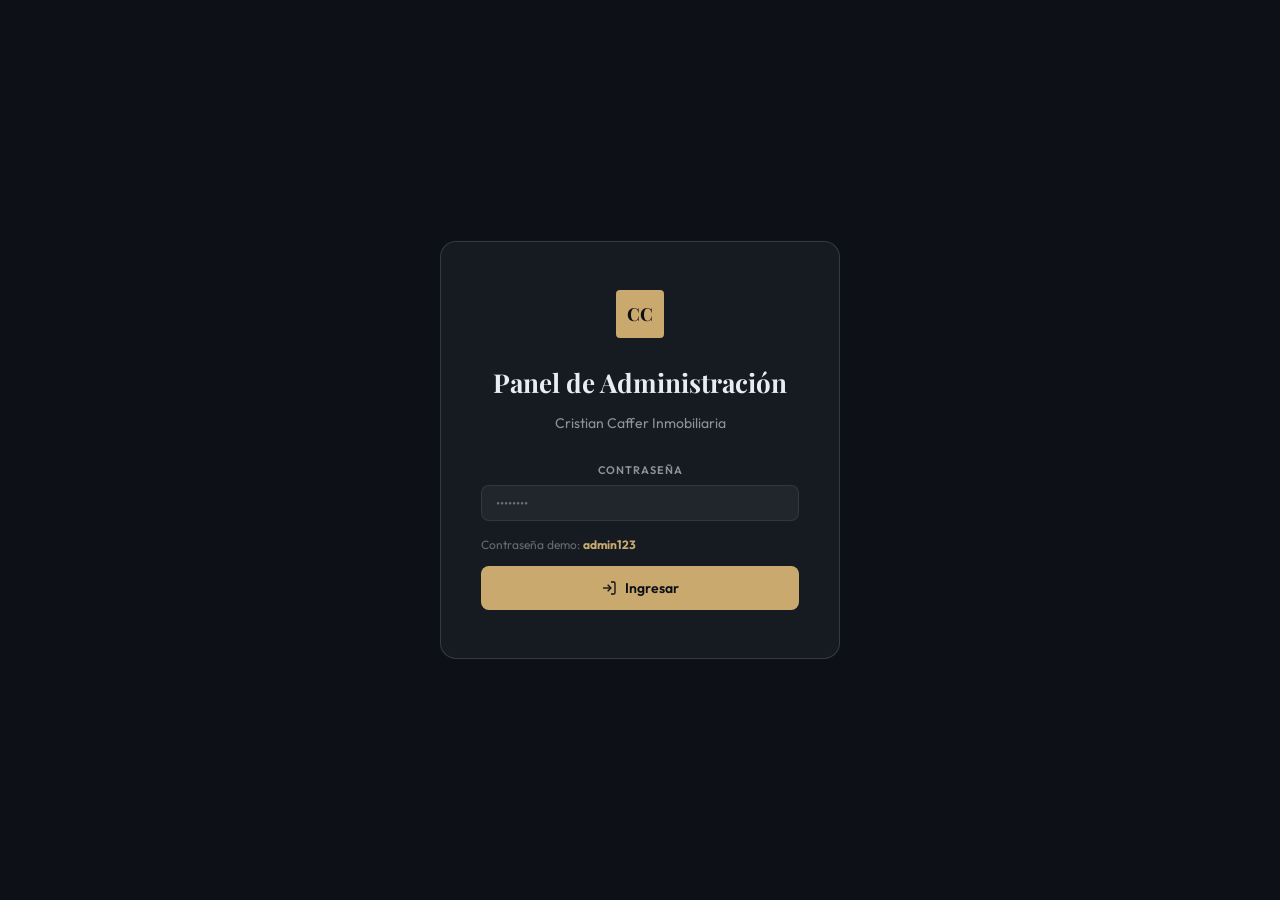
==== admin.html @ 27cd217b "commit" ====
<!DOCTYPE html>
<html lang="es">
<head>
  <meta charset="UTF-8" />
  <meta name="viewport" content="width=device-width, initial-scale=1.0" />
  <title>Admin — Cristian Caffer Inmobiliaria</title>
  <link rel="preconnect" href="https://fonts.googleapis.com" />
  <link href="https://fonts.googleapis.com/css2?family=Playfair+Display:ital,wght@0,400;0,700;1,400&family=Outfit:wght@300;400;500;600&display=swap" rel="stylesheet" />
  <link rel="stylesheet" href="styles.css" />
  <style>
    /* ── Admin page overrides ── */
    body { cursor: default; overflow: hidden; }
    #cursor-dot, #cursor-ring { display: none; }

    /* LOGIN SCREEN */
    #login-screen {
      position: fixed; inset: 0; z-index: 100;
      background: var(--bg);
      display: flex; align-items: center; justify-content: center;
      padding: 20px;
    }
    #login-screen.hidden { display: none; }
    .login-card {
      background: var(--bg2); border: 1px solid var(--border2);
      border-radius: var(--r16); padding: 48px 40px;
      width: 100%; max-width: 400px;
      text-align: center;
    }
    .login-card .lm-logo { margin-bottom: 24px; }
    .login-card h1 {
      font-family: var(--play); font-size: 26px; color: var(--text);
      margin-bottom: 8px;
    }
    .login-card p { font-size: 14px; color: var(--text2); margin-bottom: 28px; }
    .login-card .cf-field { text-align: left; }
    .login-card .lm-hint { font-size: 12px; color: var(--text3); text-align: left; margin-bottom: 12px; }
    .login-card .lm-hint strong { color: var(--gold); }
    #lm-error {
      font-size: 13px; color: var(--danger); margin-bottom: 12px;
      background: rgba(248,81,73,.1); border: 1px solid rgba(248,81,73,.25);
      padding: 8px 12px; border-radius: var(--r8);
    }
    .btn-login-full {
      width: 100%; display: flex; align-items: center; justify-content: center; gap: 8px;
      background: var(--gold); color: var(--bg);
      font-size: 14px; font-weight: 600;
      padding: 13px; border-radius: var(--r8); border: none; cursor: pointer;
      transition: background .2s;
    }
    .btn-login-full:hover { background: var(--gold2); }

    /* ADMIN LAYOUT */
    #admin-app {
      display: flex; height: 100vh;
    }
    #admin-app.hidden { display: none; }

    /* Sidebar */
    .ap-sidebar {
      width: 240px; flex-shrink: 0;
      background: var(--bg2); border-right: 1px solid var(--border);
      display: flex; flex-direction: column;
      padding: 0;
    }
    .ap-sidebar-header {
      padding: 24px 20px 20px;
      border-bottom: 1px solid var(--border);
      display: flex; align-items: center; gap: 10px;
    }
    .ap-sidebar-header .ap-site-link {
      margin-left: auto;
      font-size: 11px; color: var(--text3);
      border: 1px solid var(--border); border-radius: var(--r4);
      padding: 4px 8px; transition: all .2s;
    }
    .ap-sidebar-header .ap-site-link:hover { color: var(--gold); border-color: var(--gold); }
    .ap-nav { flex: 1; display: flex; flex-direction: column; gap: 2px; padding: 16px 12px; }
    .ap-nav-btn {
      display: flex; align-items: center; gap: 10px;
      padding: 11px 12px; border-radius: var(--r8);
      background: none; border: none; color: var(--text2);
      font-size: 14px; font-weight: 400; text-align: left; cursor: pointer;
      transition: all .2s; position: relative;
    }
    .ap-nav-btn:hover { background: var(--bg3); color: var(--text); }
    .ap-nav-btn.active { background: var(--gold-muted); color: var(--gold); }
    .ap-badge {
      margin-left: auto;
      background: var(--gold); color: var(--bg);
      font-size: 10px; font-weight: 700; min-width: 18px; height: 18px;
      border-radius: 9px; padding: 0 5px;
      display: flex; align-items: center; justify-content: center;
    }
    .ap-sidebar-footer {
      padding: 16px 20px;
      border-top: 1px solid var(--border);
    }
    .ap-logout {
      display: flex; align-items: center; gap: 8px;
      color: var(--text3); background: none; border: none;
      font-size: 13px; cursor: pointer; transition: color .2s;
      padding: 8px 0;
    }
    .ap-logout:hover { color: var(--danger); }

    /* Main area */
    .ap-main {
      flex: 1; display: flex; flex-direction: column; overflow: hidden;
      background: var(--bg);
    }
    .ap-topbar {
      display: flex; align-items: center; justify-content: space-between;
      padding: 18px 32px;
      border-bottom: 1px solid var(--border);
      flex-shrink: 0;
      background: var(--bg);
    }
    .ap-topbar-left { display: flex; align-items: center; gap: 16px; }
    .ap-topbar-title {
      font-family: var(--play); font-size: 22px; font-weight: 600; color: var(--text);
    }
    .ap-topbar-right { display: flex; align-items: center; gap: 12px; }
    .ap-tab { display: none; flex: 1; overflow-y: auto; padding: 32px; }
    .ap-tab.active { display: block; }

    /* Stats grid */
    .ap-stats-grid {
      display: grid; grid-template-columns: repeat(4,1fr); gap: 16px; margin-bottom: 32px;
    }
    .ap-stat-card {
      background: var(--bg2); border: 1px solid var(--border);
      border-radius: var(--r12); padding: 22px 20px;
    }
    .ap-stat-card .asc-top {
      display: flex; justify-content: space-between; align-items: flex-start;
      margin-bottom: 12px;
    }
    .ap-stat-card .asc-icon { color: var(--gold); opacity: .7; }
    .ap-stat-card .asc-n {
      font-family: var(--play); font-size: 34px; font-weight: 700;
      color: var(--text); line-height: 1;
    }
    .ap-stat-card .asc-l {
      font-size: 12px; color: var(--text2); text-transform: uppercase; letter-spacing: .06em;
      margin-top: 4px;
    }
    .ap-stat-card .asc-delta {
      font-size: 11px; color: var(--success); margin-top: 8px;
    }

    .ap-section { margin-bottom: 40px; }
    .ap-section-title {
      font-family: var(--play); font-size: 18px; font-weight: 600; color: var(--text);
      margin-bottom: 20px; padding-bottom: 12px;
      border-bottom: 1px solid var(--border);
    }
    .apt-header {
      display: flex; align-items: center; justify-content: space-between; margin-bottom: 20px;
    }
    .apt-header .ap-section-title { margin-bottom: 0; border: none; padding: 0; }

    /* Prop form */
    .prop-form-card {
      background: var(--bg2); border: 1px solid var(--border2);
      border-radius: var(--r12); padding: 24px; margin-bottom: 24px;
    }
    .pfc-header {
      display: flex; justify-content: space-between; align-items: center; margin-bottom: 20px;
    }
    .pfc-header h4 { font-size: 15px; font-weight: 600; color: var(--text); }
    .pf-row { display: grid; grid-template-columns: 1fr 1fr; gap: 14px; margin-bottom: 14px; }
    .pf-row.three { grid-template-columns: 1fr 1fr 1fr; }
    .pf-field { display: flex; flex-direction: column; gap: 5px; margin-bottom: 14px; }
    .pf-field label { font-size: 11px; font-weight: 600; letter-spacing: .08em; text-transform: uppercase; color: var(--text2); }
    .pf-field input, .pf-field select, .pf-field textarea {
      background: var(--bg3); border: 1px solid var(--border);
      border-radius: var(--r8); padding: 9px 14px;
      font-size: 13px; color: var(--text);
      transition: border-color .2s; outline: none; resize: vertical;
    }
    .pf-field input:focus, .pf-field select:focus, .pf-field textarea:focus { border-color: var(--gold); }
    .pf-field input::placeholder, .pf-field textarea::placeholder { color: var(--text3); }
    .pf-field textarea { min-height: 80px; }
    .pf-actions { display: flex; gap: 10px; margin-top: 4px; }
    select option { background: var(--bg3); }

    /* Table */
    .prop-table-header, .prop-table-row {
      display: grid;
      grid-template-columns: 64px 1fr 130px 90px 110px 90px;
      gap: 12px; align-items: center;
      padding: 12px 16px;
    }
    .prop-table-header {
      font-size: 11px; font-weight: 600; text-transform: uppercase; letter-spacing: .08em;
      color: var(--text2); border-bottom: 1px solid var(--border);
    }
    .prop-table-row { border-bottom: 1px solid var(--border); transition: background .15s; }
    .prop-table-row:hover { background: var(--bg2); }
    .ptr-img { width: 56px; height: 42px; border-radius: var(--r4); object-fit: cover; }
    .ptr-title { font-size: 13px; color: var(--text); font-weight: 500; }
    .ptr-sub { font-size: 11px; color: var(--text2); margin-top: 2px; }
    .ptr-price { font-size: 13px; color: var(--gold); font-weight: 600; }
    .ptr-badge { display: inline-block; font-size: 10px; padding: 3px 8px; border-radius: 20px; }
    .ptr-status-active   { color: var(--success); background: rgba(63,185,80,.1); }
    .ptr-status-reserved { color: #F0883E; background: rgba(240,136,62,.1); }
    .ptr-status-sold     { color: var(--text2); background: var(--bg3); }
    .ptr-btns { display: flex; gap: 6px; }
    .ptr-btn {
      width: 28px; height: 28px; border-radius: var(--r4);
      border: 1px solid var(--border); background: none; color: var(--text2);
      cursor: pointer; display: flex; align-items: center; justify-content: center;
      transition: all .2s;
    }
    .ptr-btn:hover { border-color: var(--border2); color: var(--text); }
    .ptr-btn.del:hover { border-color: var(--danger); color: var(--danger); background: rgba(248,81,73,.08); }

    /* Messages */
    .msg-item {
      background: var(--bg2); border: 1px solid var(--border);
      border-radius: var(--r12); padding: 18px 20px; margin-bottom: 12px;
      transition: border-color .2s; cursor: pointer;
    }
    .msg-item:hover { border-color: var(--border2); }
    .msg-header { display: flex; justify-content: space-between; align-items: flex-start; margin-bottom: 8px; }
    .msg-name { font-size: 14px; font-weight: 600; color: var(--text); }
    .msg-date { font-size: 11px; color: var(--text3); }
    .msg-contact { font-size: 12px; color: var(--gold); margin-bottom: 8px; }
    .msg-text { font-size: 13px; color: var(--text2); line-height: 1.5; }
    .msg-empty { padding: 48px; text-align: center; font-size: 16px; font-style: italic; color: var(--text3); font-family: var(--play); }
    .msg-unread-dot { display: inline-block; width: 7px; height: 7px; border-radius: 50%; background: var(--gold); margin-left: 8px; vertical-align: middle; }

    /* Settings */
    .settings-grid { display: grid; grid-template-columns: 1fr 1fr; gap: 20px; }
    .setting-card { background: var(--bg2); border: 1px solid var(--border); border-radius: var(--r12); padding: 24px; }
    .setting-card h4 { font-size: 15px; font-weight: 600; color: var(--text); margin-bottom: 20px; }
    .setting-card.danger-zone { border-color: rgba(248,81,73,.2); }
    .setting-card.danger-zone h4 { color: var(--danger); }
    .setting-card.danger-zone p { font-size: 13px; color: var(--text2); margin-bottom: 16px; }
    .btn-danger {
      background: rgba(248,81,73,.1); color: var(--danger);
      border: 1px solid rgba(248,81,73,.3);
      padding: 9px 18px; border-radius: var(--r8);
      font-size: 13px; font-weight: 600; cursor: pointer; transition: all .2s;
    }
    .btn-danger:hover { background: var(--danger); color: white; }

    /* Recent props */
    .rp-item { display: flex; gap: 12px; align-items: center; padding: 12px 0; border-bottom: 1px solid var(--border); }
    .rp-item:last-child { border: none; }
    .rp-img { width: 52px; height: 40px; border-radius: var(--r4); object-fit: cover; background: var(--bg3); flex-shrink: 0; }
    .rp-title { font-size: 13px; color: var(--text); font-weight: 500; }
    .rp-price { font-size: 12px; color: var(--gold); }
    .rp-op { font-size: 11px; color: var(--text2); text-transform: uppercase; letter-spacing: .06em; }

    /* Responsive */
    @media (max-width: 900px) {
      .ap-sidebar { width: 64px; }
      .ap-sidebar-header .logo-text,
      .ap-sidebar-header .ap-site-link,
      .ap-nav-btn span:not(.ap-badge),
      .ap-logout span { display: none; }
      .ap-nav-btn { justify-content: center; }
      .ap-stats-grid { grid-template-columns: 1fr 1fr; }
      .settings-grid { grid-template-columns: 1fr; }
    }
    @media (max-width: 600px) {
      .ap-tab { padding: 16px; }
      .ap-stats-grid { grid-template-columns: 1fr 1fr; }
      .prop-table-header { display: none; }
      .prop-table-row { grid-template-columns: 48px 1fr auto; }
    }
  </style>
</head>
<body>

  <!-- ═══ LOGIN SCREEN ═══ -->
  <div id="login-screen">
    <div class="login-card">
      <div class="lm-logo">
        <span class="logo-mark" style="margin:0 auto;display:flex;align-items:center;justify-content:center;width:48px;height:48px;font-size:18px">CC</span>
      </div>
      <h1>Panel de Administración</h1>
      <p>Cristian Caffer Inmobiliaria</p>

      <div class="pf-field">
        <label>Contraseña</label>
        <input type="password" id="admin-pw" placeholder="••••••••" onkeydown="if(event.key==='Enter')doLogin()" />
      </div>
      <p class="lm-hint">Contraseña demo: <strong>admin123</strong></p>
      <div id="lm-error" class="hidden">Contraseña incorrecta. Intentá de nuevo.</div>
      <button class="btn-login-full" onclick="doLogin()">
        <svg width="16" height="16" fill="none" stroke="currentColor" stroke-width="2" viewBox="0 0 24 24"><path d="M15 3h4a2 2 0 012 2v14a2 2 0 01-2 2h-4"/><polyline points="10 17 15 12 10 7"/><line x1="15" y1="12" x2="3" y2="12"/></svg>
        Ingresar
      </button>
    </div>
  </div>

  <!-- ═══ ADMIN APP ═══ -->
  <div id="admin-app" class="hidden">

    <!-- Sidebar -->
    <aside class="ap-sidebar">
      <div class="ap-sidebar-header">
        <span class="logo-mark small">CC</span>
        <span class="logo-text" style="font-family:var(--play);font-size:15px;font-weight:600;color:var(--text)">Admin</span>
        <a href="index.html" class="ap-site-link">← Sitio</a>
      </div>
      <nav class="ap-nav">
        <button class="ap-nav-btn active" data-tab="dashboard">
          <svg width="18" height="18" fill="none" stroke="currentColor" stroke-width="2" viewBox="0 0 24 24"><rect x="3" y="3" width="7" height="7"/><rect x="14" y="3" width="7" height="7"/><rect x="14" y="14" width="7" height="7"/><rect x="3" y="14" width="7" height="7"/></svg>
          <span>Dashboard</span>
        </button>
        <button class="ap-nav-btn" data-tab="properties">
          <svg width="18" height="18" fill="none" stroke="currentColor" stroke-width="2" viewBox="0 0 24 24"><path d="M3 9l9-7 9 7v11a2 2 0 01-2 2H5a2 2 0 01-2-2z"/><polyline points="9 22 9 12 15 12 15 22"/></svg>
          <span>Propiedades</span>
        </button>
        <button class="ap-nav-btn" data-tab="messages">
          <svg width="18" height="18" fill="none" stroke="currentColor" stroke-width="2" viewBox="0 0 24 24"><path d="M21 15a2 2 0 01-2 2H7l-4 4V5a2 2 0 012-2h14a2 2 0 012 2z"/></svg>
          <span>Consultas</span>
          <span class="ap-badge" id="ap-badge" style="display:none">0</span>
        </button>
        <button class="ap-nav-btn" data-tab="settings">
          <svg width="18" height="18" fill="none" stroke="currentColor" stroke-width="2" viewBox="0 0 24 24"><circle cx="12" cy="12" r="3"/><path d="M19.4 15a1.65 1.65 0 00.33 1.82l.06.06a2 2 0 010 2.83 2 2 0 01-2.83 0l-.06-.06a1.65 1.65 0 00-1.82-.33 1.65 1.65 0 00-1 1.51V21a2 2 0 01-4 0v-.09A1.65 1.65 0 009 19.4a1.65 1.65 0 00-1.82.33l-.06.06a2 2 0 01-2.83-2.83l.06-.06A1.65 1.65 0 004.68 15a1.65 1.65 0 00-1.51-1H3a2 2 0 010-4h.09A1.65 1.65 0 004.6 9a1.65 1.65 0 00-.33-1.82l-.06-.06a2 2 0 012.83-2.83l.06.06A1.65 1.65 0 009 4.68a1.65 1.65 0 001-1.51V3a2 2 0 014 0v.09a1.65 1.65 0 001 1.51 1.65 1.65 0 001.82-.33l.06-.06a2 2 0 012.83 2.83l-.06.06A1.65 1.65 0 0019.4 9a1.65 1.65 0 001.51 1H21a2 2 0 010 4h-.09a1.65 1.65 0 00-1.51 1z"/></svg>
          <span>Configuración</span>
        </button>
      </nav>
      <div class="ap-sidebar-footer">
        <button class="ap-logout" onclick="doLogout()">
          <svg width="16" height="16" fill="none" stroke="currentColor" stroke-width="2" viewBox="0 0 24 24"><path d="M9 21H5a2 2 0 01-2-2V5a2 2 0 012-2h4"/><polyline points="16 17 21 12 16 7"/><line x1="21" y1="12" x2="9" y2="12"/></svg>
          <span>Cerrar sesión</span>
        </button>
      </div>
    </aside>

    <!-- Main content -->
    <div class="ap-main">
      <div class="ap-topbar">
        <div class="ap-topbar-left">
          <div class="ap-topbar-title" id="ap-page-title">Dashboard</div>
        </div>
        <div class="ap-topbar-right">
          <span style="font-size:12px;color:var(--text3)" id="ap-datetime"></span>
          <a href="index.html" class="btn-primary-dark" style="font-size:12px;padding:7px 14px;gap:6px">
            <svg width="13" height="13" fill="none" stroke="currentColor" stroke-width="2" viewBox="0 0 24 24"><path d="M3 9l9-7 9 7v11a2 2 0 01-2 2H5a2 2 0 01-2-2z"/></svg>
            Ver sitio
          </a>
        </div>
      </div>

      <!-- ── DASHBOARD ── -->
      <div class="ap-tab active" id="tab-dashboard">
        <div class="ap-stats-grid" id="ap-stats-grid"></div>
        <div class="ap-section">
          <h3 class="ap-section-title">Propiedades recientes</h3>
          <div id="recent-props"></div>
        </div>
        <div class="ap-section">
          <h3 class="ap-section-title">Últimas consultas</h3>
          <div id="dash-messages"></div>
        </div>
      </div>

      <!-- ── PROPIEDADES ── -->
      <div class="ap-tab" id="tab-properties">
        <div class="ap-section">
          <div class="apt-header">
            <h3 class="ap-section-title">Gestión de propiedades</h3>
            <button class="btn-add-prop" onclick="showAddForm()">
              <svg width="14" height="14" fill="none" stroke="currentColor" stroke-width="2.5" viewBox="0 0 24 24"><line x1="12" y1="5" x2="12" y2="19"/><line x1="5" y1="12" x2="19" y2="12"/></svg>
              Nueva propiedad
            </button>
          </div>

          <div class="prop-form-card hidden" id="prop-form-card">
            <div class="pfc-header">
              <h4 id="pfc-title">Nueva propiedad</h4>
              <button onclick="hideAddForm()" style="background:none;border:none;cursor:pointer;color:var(--text2);font-size:18px">✕</button>
            </div>
            <form id="prop-form">
              <input type="hidden" id="edit-id" />
              <div class="pf-row">
                <div class="pf-field"><label>Título *</label><input type="text" id="f-title" placeholder="Casa en barrio centro" required /></div>
                <div class="pf-field"><label>Precio *</label><input type="text" id="f-price" placeholder="$45.000.000" required /></div>
              </div>
              <div class="pf-row">
                <div class="pf-field">
                  <label>Operación *</label>
                  <select id="f-op">
                    <option value="venta">Venta</option>
                    <option value="alquiler">Alquiler</option>
                    <option value="terreno">Terreno</option>
                  </select>
                </div>
                <div class="pf-field"><label>Ubicación *</label><input type="text" id="f-loc" placeholder="Balnearia, Córdoba" required /></div>
              </div>
              <div class="pf-row three">
                <div class="pf-field"><label>Dormitorios</label><input type="number" id="f-beds" min="0" max="20" placeholder="3" /></div>
                <div class="pf-field"><label>Baños</label><input type="number" id="f-baths" min="0" max="10" placeholder="2" /></div>
                <div class="pf-field"><label>Superficie m²</label><input type="text" id="f-m2" placeholder="120" /></div>
              </div>
              <div class="pf-field">
                <label>Imagen de la propiedad</label>
                <div class="img-picker-wrap">
                  <label class="img-picker-label">
                    <svg width="16" height="16" fill="none" stroke="currentColor" stroke-width="2" viewBox="0 0 24 24"><rect x="3" y="3" width="18" height="18" rx="2"/><circle cx="8.5" cy="8.5" r="1.5"/><polyline points="21 15 16 10 5 21"/></svg>
                    <span id="f-img-label">Seleccionar imagen desde la PC...</span>
                    <input type="file" id="f-img" accept="image/*" onchange="previewImg(this,'f-img-preview','f-img-label')" />
                  </label>
                  <img id="f-img-preview" class="img-picker-preview" src="" alt="Vista previa" />
                </div>
              </div>
              <div class="pf-field"><label>Descripción</label><textarea id="f-desc" placeholder="Descripción breve..."></textarea></div>
              <div class="pf-field">
                <label>Estado</label>
                <select id="f-status">
                  <option value="active">Activa — visible en el sitio</option>
                  <option value="reserved">Reservada</option>
                  <option value="sold">Vendida / Alquilada</option>
                </select>
              </div>
              <div class="pf-actions">
                <button type="submit" class="btn-primary-gold small" id="pf-submit">Guardar propiedad</button>
                <button type="button" class="btn-ghost-small" onclick="hideAddForm()">Cancelar</button>
              </div>
            </form>
          </div>

          <div class="prop-table" id="prop-table"></div>
        </div>
      </div>

      <!-- ── CONSULTAS ── -->
      <div class="ap-tab" id="tab-messages">
        <div class="ap-section">
          <div class="apt-header">
            <h3 class="ap-section-title">Consultas recibidas</h3>
            <button class="btn-ghost-small" onclick="markAllRead()" style="font-size:12px">Marcar todas como leídas</button>
          </div>
          <div id="messages-list"></div>
        </div>
      </div>

      <!-- ── CONFIGURACIÓN ── -->
      <div class="ap-tab" id="tab-settings">
        <div class="ap-section">
          <h3 class="ap-section-title">Configuración del sitio</h3>
          <div class="settings-grid">
            <div class="setting-card">
              <h4>Información de contacto</h4>
              <div class="pf-field"><label>Teléfono</label><input type="text" value="03563 43-0290" /></div>
              <div class="pf-field"><label>Email</label><input type="email" value="info@cristiancaffer.com.ar" /></div>
              <div class="pf-field"><label>Dirección</label><input type="text" value="Mar Chiquita 196, Balnearia" /></div>
              <button class="btn-primary-gold small" onclick="showToast('Guardado ✓','success')">Guardar cambios</button>
            </div>
            <div class="setting-card">
              <h4>Estadísticas del sitio</h4>
              <div class="pf-field"><label>Familias asesoradas</label><input type="number" value="320" /></div>
              <div class="pf-field"><label>Años de experiencia</label><input type="number" value="15" /></div>
              <div class="pf-field"><label>% Satisfacción</label><input type="number" value="98" /></div>
              <button class="btn-primary-gold small" onclick="showToast('Guardado ✓','success')">Guardar cambios</button>
            </div>
            <div class="setting-card">
              <h4>Imágenes del sitio</h4>
              <div class="pf-field">
                <label>Foto del Hero (fondo principal)</label>
                <div class="img-picker-wrap">
                  <label class="img-picker-label">
                    <svg width="16" height="16" fill="none" stroke="currentColor" stroke-width="2" viewBox="0 0 24 24"><rect x="3" y="3" width="18" height="18" rx="2"/><circle cx="8.5" cy="8.5" r="1.5"/><polyline points="21 15 16 10 5 21"/></svg>
                    <span id="hero-img-label">Seleccionar imagen...</span>
                    <input type="file" accept="image/*" onchange="saveSiteImg(this,'cc4_hero_bg','hero-img-label','hero-img-prev')" />
                  </label>
                  <img id="hero-img-prev" class="img-picker-preview" src="" alt="" />
                </div>
              </div>
              <div class="pf-field">
                <label>Foto de Nosotros (principal)</label>
                <div class="img-picker-wrap">
                  <label class="img-picker-label">
                    <svg width="16" height="16" fill="none" stroke="currentColor" stroke-width="2" viewBox="0 0 24 24"><rect x="3" y="3" width="18" height="18" rx="2"/><circle cx="8.5" cy="8.5" r="1.5"/><polyline points="21 15 16 10 5 21"/></svg>
                    <span id="about-img-label">Seleccionar imagen...</span>
                    <input type="file" accept="image/*" onchange="saveSiteImg(this,'cc4_about_img','about-img-label','about-img-prev')" />
                  </label>
                  <img id="about-img-prev" class="img-picker-preview" src="" alt="" />
                </div>
              </div>
            </div>
              <h4>Zona peligrosa</h4>
              <p>Estas acciones son irreversibles.</p>
              <button class="btn-danger" style="margin-right:10px" onclick="if(confirm('¿Resetear propiedades?'))resetProps()">Resetear propiedades</button>
              <button class="btn-danger" onclick="if(confirm('¿Eliminar todas las consultas?'))resetMessages()">Borrar consultas</button>
            </div>
          </div>
        </div>
      </div>

    </div>
  </div>

  <!-- TOAST -->
  <div class="toast" id="toast"></div>

  <script src="admin.js"></script>
</body>
</html>
---- styles.css ----
/* ═══════════════════════════════════════
   CRISTIAN CAFFER — STYLES.CSS
   Inspired by Compass + The Agency
   Dark luxury, modern, tech-forward
═══════════════════════════════════════ */

/* ─── RESET & VARIABLES ─── */
*, *::before, *::after { box-sizing: border-box; margin: 0; padding: 0; }

:root {
  --bg:          #0D1117;
  --bg2:         #161B22;
  --bg3:         #21262D;
  --surface:     #1C2128;
  --border:      rgba(255,255,255,.08);
  --border2:     rgba(255,255,255,.14);
  --text:        #E6EDF3;
  --text2:       #8B949E;
  --text3:       rgba(255,255,255,.35);
  --gold:        #C9A96E;
  --gold2:       #E8C98A;
  --gold-muted:  rgba(201,169,110,.15);
  --white:       #FFFFFF;
  --danger:      #F85149;
  --success:     #3FB950;
  --play:        'Playfair Display', Georgia, serif;
  --out:         'Outfit', sans-serif;
  --ease:        cubic-bezier(.25,.46,.45,.94);
  --ease2:       cubic-bezier(.16,1,.3,1);
  --r4:          4px;
  --r8:          8px;
  --r12:         12px;
  --r16:         16px;
}

html { scroll-behavior: smooth; font-size: 16px; width: 100%; }
body {
  background: var(--bg);
  color: var(--text);
  font-family: var(--out);
  line-height: 1.6;
  overflow-x: hidden;
  cursor: none;
  width: 100%;
  min-width: 0;
}

img { display: block; max-width: 100%; }
a { text-decoration: none; color: inherit; }
button { font-family: var(--out); cursor: none; }
input, select, textarea { font-family: var(--out); }
select option { background: var(--bg2); color: var(--text); }

/* ─── CURSOR ─── */
#cursor-dot {
  position: fixed; width: 6px; height: 6px;
  background: var(--gold);
  border-radius: 50%;
  pointer-events: none;
  z-index: 9999;
  transform: translate(-50%,-50%);
  transition: transform .1s;
}
#cursor-ring {
  position: fixed; width: 32px; height: 32px;
  border: 1.5px solid rgba(201,169,110,.45);
  border-radius: 50%;
  pointer-events: none;
  z-index: 9998;
  transform: translate(-50%,-50%);
  transition: left .1s var(--ease), top .1s var(--ease), width .25s, height .25s, opacity .25s, border-color .25s;
}
#cursor-ring.hover { width: 50px; height: 50px; border-color: rgba(201,169,110,.25); }

/* ─── LOADER ─── */
#loader {
  position: fixed; inset: 0; z-index: 10000;
  background: var(--bg);
  display: flex; flex-direction: column;
  align-items: center; justify-content: center; gap: 28px;
  transition: opacity .6s var(--ease), visibility .6s;
}
#loader.done { opacity: 0; visibility: hidden; }
.loader-logo {
  font-family: var(--play); font-size: 48px; font-weight: 700;
  color: var(--gold); letter-spacing: -.02em;
}
.loader-bar {
  width: 200px; height: 2px;
  background: rgba(255,255,255,.08);
  border-radius: 2px; overflow: hidden;
}
.loader-fill {
  height: 100%; background: var(--gold);
  width: 0; border-radius: 2px;
  animation: loadAnim 1.5s var(--ease) forwards;
}
@keyframes loadAnim { to { width: 100%; } }

/* ─── REVEAL ANIMATIONS ─── */
.reveal-up {
  opacity: 0;
  transform: translateY(32px);
  transition: opacity .7s var(--ease2) var(--d, 0s), transform .7s var(--ease2) var(--d, 0s);
}
.reveal-up.visible { opacity: 1; transform: none; }

/* ─── NAVBAR ─── */
#navbar {
  position: fixed; top: 0; left: 0; right: 0; z-index: 500;
  width: 100%;
  transition: background .35s var(--ease), box-shadow .35s;
}
#navbar.scrolled {
  background: rgba(13,17,23,.95);
  backdrop-filter: blur(16px);
  box-shadow: 0 1px 0 var(--border);
}
.nav-inner {
  max-width: 1280px; margin: 0 auto;
  display: flex; align-items: center; justify-content: space-between;
  padding: 20px 40px;
  transition: padding .35s;
}
#navbar.scrolled .nav-inner { padding: 14px 40px; }
.nav-logo { display: flex; align-items: center; gap: 10px; }
.logo-mark {
  width: 36px; height: 36px;
  background: var(--gold);
  border-radius: var(--r4);
  display: flex; align-items: center; justify-content: center;
  font-family: var(--play); font-size: 14px; font-weight: 700;
  color: var(--bg);
  letter-spacing: -.01em; flex-shrink: 0;
}
.logo-mark.small { width: 28px; height: 28px; font-size: 11px; }
.logo-text {
  font-family: var(--play); font-size: 18px; font-weight: 500;
  color: var(--text); letter-spacing: -.01em;
}
.nav-links { display: flex; gap: 32px; }
.nav-links a {
  font-size: 14px; font-weight: 400; color: var(--text2);
  transition: color .2s; position: relative;
}
.nav-links a::after {
  content: ''; position: absolute; bottom: -4px; left: 0; right: 100%;
  height: 1px; background: var(--gold);
  transition: right .25s var(--ease);
}
.nav-links a:hover { color: var(--text); }
.nav-links a:hover::after { right: 0; }
.nav-actions { display: flex; align-items: center; gap: 12px; }
.btn-call {
  display: flex; align-items: center; gap: 6px;
  font-size: 13px; font-weight: 500; color: var(--text2);
  padding: 8px 14px;
  border: 1px solid var(--border2);
  border-radius: var(--r8);
  transition: all .2s;
}
.btn-call:hover { color: var(--text); border-color: var(--gold); }
.btn-nav-cta {
  font-size: 13px; font-weight: 600;
  background: var(--gold); color: var(--bg);
  padding: 9px 20px; border-radius: var(--r8); border: none;
  transition: background .2s, transform .15s;
}
.btn-nav-cta:hover { background: var(--gold2); transform: translateY(-1px); }
.hamburger {
  display: none; flex-direction: column; gap: 5px;
  background: none; border: none; padding: 6px;
}
.hamburger span {
  display: block; width: 22px; height: 1.5px;
  background: var(--text); transition: all .3s;
}
.hamburger.open span:nth-child(1) { transform: rotate(45deg) translate(5px, 5px); }
.hamburger.open span:nth-child(2) { opacity: 0; }
.hamburger.open span:nth-child(3) { transform: rotate(-45deg) translate(5px, -5px); }
.mobile-menu {
  display: none; flex-direction: column;
  padding: 0 20px 20px;
  border-top: 1px solid var(--border);
  background: rgba(13,17,23,.97);
}
.mobile-menu.open { display: flex; }
.mm-link {
  padding: 14px 0;
  font-size: 16px; font-weight: 400; color: var(--text2);
  border-bottom: 1px solid var(--border);
  transition: color .2s;
}
.mm-link:last-child { border: none; }
.mm-link:hover { color: var(--text); }

/* ─── HERO ─── */
#hero {
  min-height: 100vh;
  width: 100%;
  max-width: 100% !important;
  margin: 0 !important;
  display: flex; flex-direction: column;
  align-items: center;
  justify-content: flex-end;
  padding: 120px 40px 0;
  position: relative; overflow: hidden;
}
.hero-bg-wrap {
  position: absolute; inset: 0; z-index: 0;
}
.hero-bg-img {
  width: 100%; height: 100%;
  object-fit: cover;
  transform-origin: center;
  animation: heroZoom 12s var(--ease) forwards;
}
@keyframes heroZoom {
  from { transform: scale(1.08); }
  to   { transform: scale(1.0); }
}
.hero-overlay {
  position: absolute; inset: 0;
  background: rgba(13,17,23,.62);
}
.hero-gradient {
  position: absolute; inset: 0;
  background: linear-gradient(
    to top,
    var(--bg) 0%,
    rgba(13,17,23,.8) 30%,
    transparent 70%
  );
}
.hero-content {
  position: relative; z-index: 1;
  width: 100%;
  max-width: 860px;
  margin: 0 auto;
  padding-bottom: 40px;
  text-align: center;
  display: flex;
  flex-direction: column;
  align-items: center;
}
.hero-badge {
  display: inline-flex; align-items: center; gap: 8px;
  font-size: 12px; font-weight: 500; letter-spacing: .12em; text-transform: uppercase;
  color: var(--gold);
  background: rgba(201,169,110,.12);
  border: 1px solid rgba(201,169,110,.25);
  padding: 6px 14px; border-radius: 40px;
  margin-bottom: 24px;
}
.hero-badge::before {
  content: ''; width: 6px; height: 6px; border-radius: 50%;
  background: var(--gold); animation: pulse 2s infinite;
}
@keyframes pulse {
  0%,100% { box-shadow: 0 0 0 0 rgba(201,169,110,.4); }
  50% { box-shadow: 0 0 0 6px rgba(201,169,110,0); }
}
.hero-h1 {
  font-family: var(--play);
  font-size: clamp(42px, 7vw, 88px);
  font-weight: 700;
  line-height: 1.05;
  letter-spacing: -.025em;
  color: var(--white);
  margin-bottom: 20px;
  text-align: center;
}
.hero-h1 em { font-style: italic; color: var(--gold); }
.hero-sub {
  font-size: 17px; font-weight: 300;
  color: rgba(230,237,243,.65);
  line-height: 1.7;
  margin-bottom: 0;
  text-align: center;
}

/* HERO SEARCH BAR — Compass-inspired */
.hero-search {
  background: rgba(22,27,34,.92);
  border: 1px solid var(--border2);
  border-radius: var(--r12);
  overflow: hidden;
  backdrop-filter: blur(20px);
  width: 100%;
  max-width: 860px;
}
.hs-tabs {
  display: flex;
  border-bottom: 1px solid var(--border);
  padding: 0 4px;
}
.hs-tab {
  padding: 12px 18px;
  font-size: 13px; font-weight: 500; color: var(--text2);
  background: none; border: none;
  border-bottom: 2px solid transparent;
  margin-bottom: -1px;
  transition: color .2s, border-color .2s;
}
.hs-tab.active, .hs-tab:hover { color: var(--gold); border-bottom-color: var(--gold); }
.hs-bar {
  display: flex; align-items: center;
  padding: 8px;
  gap: 4px;
}
.hs-field {
  flex: 1; display: flex; align-items: center; gap: 10px;
  padding: 10px 16px;
  border-right: 1px solid var(--border);
}
.hs-field svg { color: var(--text2); flex-shrink: 0; }
.hs-field input {
  flex: 1; background: none; border: none; outline: none;
  font-size: 14px; color: var(--text);
}
.hs-field input::placeholder { color: var(--text2); }
.hs-select-wrap {
  padding: 4px 8px;
  border-right: 1px solid var(--border);
}
.hs-select-wrap select {
  background: none; border: none; outline: none;
  font-size: 13px; color: var(--text2);
  padding: 6px 8px; cursor: none;
}
.hs-search-btn {
  display: flex; align-items: center; gap: 8px;
  background: var(--gold); color: var(--bg);
  border: none; padding: 12px 20px; border-radius: var(--r8);
  font-size: 13px; font-weight: 600;
  transition: background .2s, transform .15s;
  white-space: nowrap;
}
.hs-search-btn:hover { background: var(--gold2); transform: scale(1.02); }

.hero-stats {
  position: relative; z-index: 1;
  display: flex; align-items: center;
  background: rgba(22,27,34,.85);
  border: 1px solid var(--border);
  border-radius: var(--r12) var(--r12) 0 0;
  border-bottom: none;
  backdrop-filter: blur(20px);
  margin-top: 32px;
  width: 100%;
  max-width: 860px;
}
.hs-stat {
  flex: 1; padding: 20px 24px;
  display: flex; flex-direction: column; gap: 4px;
}
.hs-stat > span:first-child {
  font-family: var(--play); font-size: 28px; font-weight: 700;
  color: var(--gold); line-height: 1;
}
.hs-l {
  font-size: 11px; color: var(--text2); text-transform: uppercase; letter-spacing: .06em;
}
.hs-divider { width: 1px; height: 40px; background: var(--border); flex-shrink: 0; }
.hero-scroll-hint {
  position: absolute; bottom: 32px; right: 60px; z-index: 1;
  display: flex; align-items: center; gap: 10px;
  font-size: 11px; letter-spacing: .14em; text-transform: uppercase;
  color: var(--text2);
}
.scroll-line-anim {
  width: 36px; height: 1px;
  background: linear-gradient(to right, var(--gold), transparent);
  animation: scrollPulse 2s infinite;
}
@keyframes scrollPulse { 0%,100% { opacity: .4; } 50% { opacity: 1; } }

/* ─── FEATURED BAND ─── */
.featured-band {
  display: flex; align-items: center;
  width: 100%;
  overflow: hidden;
  border-top: 1px solid var(--border);
  border-bottom: 1px solid var(--border);
  background: var(--bg2);
  padding: 14px 0;
  white-space: nowrap;
  font-size: 12px; letter-spacing: .1em; text-transform: uppercase;
  color: var(--text2);
  position: relative;
}
.band-track {
  display: flex; align-items: center;
  gap: 20px;
  flex-shrink: 0;
  animation: bandScroll 22s linear infinite;
  padding-right: 20px;
}
.band-track span, .band-track .band-dot { flex-shrink: 0; }
.band-dot { width: 4px; height: 4px; border-radius: 50%; background: var(--gold); opacity: .5; }
@keyframes bandScroll { from { transform: translateX(0); } to { transform: translateX(-100%); } }

/* ─── SECTIONS ─── */
section { padding: 96px 40px; max-width: 1280px; margin: 0 auto; width: 100%; }
section.section-dark {
  max-width: 100%;
  width: 100%;
  background: var(--bg2);
  padding: 96px 40px;
}
section.section-dark > * { max-width: 1280px; margin-left: auto; margin-right: auto; }

.section-eyebrow {
  font-size: 12px; font-weight: 600; letter-spacing: .14em; text-transform: uppercase;
  color: var(--gold);
  display: flex; align-items: center; gap: 10px;
  margin-bottom: 12px;
}
.section-eyebrow::before { content: ''; width: 20px; height: 1px; background: var(--gold); }
.section-eyebrow.light { color: var(--gold); }
.section-title {
  font-family: var(--play);
  font-size: clamp(32px, 4.5vw, 56px);
  font-weight: 700; line-height: 1.1;
  letter-spacing: -.02em; color: var(--text);
  margin-bottom: 16px;
}
.section-title em { font-style: italic; color: var(--gold); }
.section-title.light { color: var(--white); }
.section-sub { font-size: 16px; color: var(--text2); line-height: 1.7; max-width: 480px; }
.section-sub.light { color: rgba(230,237,243,.5); }
.section-intro { margin-bottom: 52px; }

/* ─── PROPERTY FILTERS ─── */
.prop-filter-bar {
  display: flex; align-items: center; gap: 8px; flex-wrap: wrap;
  margin-bottom: 36px;
}
.pf-btn {
  display: flex; align-items: center; gap: 7px;
  font-size: 13px; font-weight: 500;
  padding: 8px 18px; border-radius: 40px;
  border: 1px solid var(--border2);
  background: transparent; color: var(--text2);
  transition: all .2s;
}
.pf-btn:hover, .pf-btn.active {
  background: var(--gold-muted);
  border-color: var(--gold);
  color: var(--gold);
}
.pf-dot {
  width: 7px; height: 7px; border-radius: 50%;
}
.pf-dot.all    { background: var(--text2); }
.pf-dot.venta  { background: #3FB950; }
.pf-dot.alquiler { background: #388BFD; }
.pf-dot.terreno  { background: var(--gold); }
.pf-count {
  margin-left: auto;
  font-size: 13px; color: var(--text2);
}

/* ─── PROPERTIES GRID ─── */
.props-grid {
  display: grid;
  grid-template-columns: repeat(auto-fill, minmax(340px, 1fr));
  gap: 24px;
}
.prop-card {
  background: var(--bg2);
  border: 1px solid var(--border);
  border-radius: var(--r12);
  overflow: hidden;
  transition: transform .3s var(--ease2), box-shadow .3s, border-color .3s;
  cursor: none;
}
.prop-card:hover {
  transform: translateY(-6px);
  box-shadow: 0 24px 60px rgba(0,0,0,.4);
  border-color: rgba(201,169,110,.25);
}
.pc-img {
  position: relative; overflow: hidden;
  aspect-ratio: 16/10;
}
.pc-img img {
  width: 100%; height: 100%; object-fit: cover;
  transition: transform .7s var(--ease);
}
.prop-card:hover .pc-img img { transform: scale(1.06); }
.pc-badge {
  position: absolute; top: 14px; left: 14px;
  font-size: 11px; font-weight: 600; letter-spacing: .08em; text-transform: uppercase;
  padding: 4px 10px; border-radius: 40px;
}
.pc-badge.venta   { background: rgba(63,185,80,.15); color: #3FB950; border: 1px solid rgba(63,185,80,.3); }
.pc-badge.alquiler{ background: rgba(56,139,253,.15); color: #388BFD; border: 1px solid rgba(56,139,253,.3); }
.pc-badge.terreno { background: var(--gold-muted); color: var(--gold); border: 1px solid rgba(201,169,110,.3); }
.pc-badge.reservada{ background: rgba(248,81,73,.15); color: #F85149; border: 1px solid rgba(248,81,73,.3); }
.pc-fav {
  position: absolute; top: 14px; right: 14px;
  width: 32px; height: 32px; border-radius: 50%;
  background: rgba(13,17,23,.7); backdrop-filter: blur(8px);
  border: 1px solid rgba(255,255,255,.1);
  display: flex; align-items: center; justify-content: center;
  cursor: none; transition: all .2s;
}
.pc-fav:hover { background: rgba(201,169,110,.2); border-color: var(--gold); }
.pc-fav svg { stroke: rgba(230,237,243,.7); transition: stroke .2s; }
.pc-fav:hover svg { stroke: var(--gold); }
.pc-body { padding: 20px; }
.pc-price {
  font-family: var(--play); font-size: 22px; font-weight: 700;
  color: var(--text); margin-bottom: 6px; letter-spacing: -.01em;
}
.pc-title {
  font-size: 15px; font-weight: 400; color: var(--text2);
  margin-bottom: 4px; line-height: 1.4;
}
.pc-loc {
  font-size: 12px; color: var(--text3);
  display: flex; align-items: center; gap: 4px; margin-bottom: 16px;
}
.pc-loc svg { flex-shrink: 0; }
.pc-features {
  display: flex; gap: 16px;
  padding-top: 14px; border-top: 1px solid var(--border);
}
.pc-feat {
  display: flex; align-items: center; gap: 5px;
  font-size: 12px; color: var(--text2);
}
.pc-feat svg { opacity: .6; }
.pc-cta {
  width: 100%; margin-top: 14px;
  font-size: 13px; font-weight: 600;
  background: transparent; color: var(--gold);
  border: 1px solid rgba(201,169,110,.25);
  padding: 10px; border-radius: var(--r8);
  transition: all .25s;
}
.pc-cta:hover { background: var(--gold); color: var(--bg); border-color: var(--gold); }
.props-empty {
  grid-column: 1/-1;
  padding: 80px 40px; text-align: center;
  color: var(--text2);
}
.props-empty svg { margin: 0 auto 16px; opacity: .25; }
.props-empty p { font-size: 18px; font-family: var(--play); font-style: italic; }
.hidden { display: none !important; }

/* ─── PROPERTY MODAL ─── */
.prop-modal-overlay {
  position: fixed; inset: 0; z-index: 700;
  background: rgba(0,0,0,.7); backdrop-filter: blur(8px);
  display: flex; align-items: center; justify-content: center;
  padding: 20px;
  opacity: 0; pointer-events: none; transition: opacity .3s;
}
.prop-modal-overlay.open { opacity: 1; pointer-events: all; }
.prop-modal {
  background: var(--bg2); border: 1px solid var(--border2);
  border-radius: var(--r16);
  width: 100%; max-width: 720px;
  max-height: 90vh; overflow-y: auto;
  position: relative;
  transform: translateY(20px); opacity: 0;
  transition: transform .35s var(--ease2), opacity .35s;
}
.prop-modal-overlay.open .prop-modal { transform: none; opacity: 1; }
.pm-close {
  position: sticky; top: 0; float: right;
  margin: 16px 16px 0 0;
  width: 32px; height: 32px; border-radius: 50%;
  background: var(--bg3); border: 1px solid var(--border);
  color: var(--text2); font-size: 14px;
  display: flex; align-items: center; justify-content: center;
  cursor: none; z-index: 1;
  transition: all .2s;
}
.pm-close:hover { background: var(--danger); color: white; border-color: var(--danger); }
.pm-img { width: 100%; aspect-ratio: 16/9; overflow: hidden; border-radius: var(--r12) var(--r12) 0 0; }
.pm-img img { width: 100%; height: 100%; object-fit: cover; }
.pm-body { padding: 28px; }
.pm-badge { display: inline-block; margin-bottom: 12px; }
.pm-price { font-family: var(--play); font-size: 32px; font-weight: 700; color: var(--text); margin-bottom: 6px; }
.pm-title { font-size: 18px; font-weight: 400; color: var(--text2); margin-bottom: 16px; }
.pm-specs { display: flex; flex-wrap: wrap; gap: 12px; margin-bottom: 20px; }
.pm-spec {
  display: flex; align-items: center; gap: 6px;
  font-size: 13px; color: var(--text2);
  background: var(--bg3); padding: 6px 12px; border-radius: var(--r8);
  border: 1px solid var(--border);
}
.pm-desc { font-size: 15px; color: var(--text2); line-height: 1.7; margin-bottom: 24px; }
.pm-cta { width: 100%; }

/* ─── BUTTONS ─── */
.cta-band-content {
  max-width: 1280px; margin: 0 auto;
  display: flex; align-items: center; justify-content: space-between; gap: 32px;
  flex-wrap: wrap;
}
.cta-band-content h3 {
  font-family: var(--play); font-size: 26px; font-weight: 700;
  color: var(--text); margin-bottom: 6px; letter-spacing: -.01em;
}
.cta-band-content p { font-size: 15px; color: var(--text2); }
.btn-primary-gold {
  display: inline-flex; align-items: center; gap: 8px;
  background: var(--gold); color: var(--bg);
  font-size: 14px; font-weight: 600;
  padding: 13px 28px; border-radius: var(--r8);
  border: none; transition: background .2s, transform .15s;
  cursor: none; white-space: nowrap;
}
.btn-primary-gold:hover { background: var(--gold2); transform: translateY(-1px); }
.btn-primary-gold.small { font-size: 13px; padding: 9px 20px; }
.btn-primary-dark {
  display: inline-flex; align-items: center; gap: 8px;
  background: var(--bg3); color: var(--text);
  font-size: 14px; font-weight: 500;
  padding: 13px 28px; border-radius: var(--r8);
  border: 1px solid var(--border2);
  transition: all .2s; cursor: none;
}
.btn-primary-dark:hover { border-color: var(--gold); color: var(--gold); }
.btn-ghost-small {
  background: none; color: var(--text2);
  font-size: 13px; padding: 9px 16px;
  border: 1px solid var(--border); border-radius: var(--r8);
  transition: all .2s;
}
.btn-ghost-small:hover { border-color: var(--border2); color: var(--text); }

/* ─── ABOUT ─── */
.about-grid {
  display: grid; grid-template-columns: 1fr 1fr;
  gap: 80px; align-items: center;
}
.about-visual { position: relative; }
.about-img-main {
  border-radius: var(--r16); overflow: hidden;
  position: relative; aspect-ratio: 4/5;
}
.about-img-main img { width: 100%; height: 100%; object-fit: cover; }
.about-img-badge {
  position: absolute; bottom: 24px; left: 24px;
  background: var(--gold); color: var(--bg);
  border-radius: var(--r12); padding: 14px 18px;
  text-align: center;
}
.aib-n { display: block; font-family: var(--play); font-size: 30px; font-weight: 700; line-height: 1; }
.aib-l { font-size: 11px; font-weight: 600; text-transform: uppercase; letter-spacing: .08em; }
.about-img-secondary {
  position: absolute; right: -24px; top: 36px;
  width: 42%; border-radius: var(--r12); overflow: hidden;
  border: 4px solid var(--bg);
  box-shadow: 0 16px 48px rgba(0,0,0,.4);
  aspect-ratio: 4/3;
}
.about-img-secondary img { width: 100%; height: 100%; object-fit: cover; }
.about-accent-card {
  position: absolute; left: 24px; top: 36px;
  display: flex; align-items: center; gap: 8px;
  background: rgba(22,27,34,.95);
  border: 1px solid var(--border2);
  backdrop-filter: blur(12px);
  border-radius: var(--r8); padding: 10px 16px;
  font-size: 13px; font-weight: 500; color: var(--success);
}
.about-text p { font-size: 15px; color: var(--text2); line-height: 1.8; margin-bottom: 16px; }
.about-features {
  display: grid; grid-template-columns: 1fr 1fr;
  gap: 20px; margin: 32px 0;
}
.about-feature {
  display: flex; gap: 14px; align-items: flex-start;
}
.af-icon {
  width: 40px; height: 40px; border-radius: var(--r8); flex-shrink: 0;
  background: var(--gold-muted); border: 1px solid rgba(201,169,110,.25);
  display: flex; align-items: center; justify-content: center;
  color: var(--gold);
}
.about-feature strong { display: block; font-size: 14px; color: var(--text); margin-bottom: 3px; }
.about-feature p { font-size: 13px; color: var(--text2); line-height: 1.5; }

/* ─── PROCESS ─── */
.process-timeline {
  display: grid; grid-template-columns: repeat(4,1fr);
  gap: 2px;
  background: var(--border);
  border: 1px solid var(--border);
  border-radius: var(--r12);
  overflow: hidden;
  max-width: 1280px; margin: 0 auto;
}
.pt-step {
  background: var(--bg2);
  padding: 40px 32px;
  transition: background .3s;
  position: relative;
}
.pt-step:hover { background: var(--bg3); }
.pt-num {
  font-family: var(--play); font-size: 52px; font-weight: 700;
  color: rgba(201,169,110,.15); line-height: 1;
  margin-bottom: 20px; letter-spacing: -.02em;
}
.pt-icon {
  width: 44px; height: 44px; border-radius: var(--r8);
  background: var(--gold-muted); border: 1px solid rgba(201,169,110,.25);
  display: flex; align-items: center; justify-content: center;
  color: var(--gold); margin-bottom: 16px;
}
.pt-content h3 {
  font-size: 17px; font-weight: 600; color: var(--text); margin-bottom: 10px;
}
.pt-content p { font-size: 14px; color: var(--text2); line-height: 1.65; }

/* ─── TESTIMONIALS ─── */
.testi-grid {
  display: grid; grid-template-columns: repeat(3,1fr); gap: 24px; margin-bottom: 48px;
}
.testi-card {
  background: var(--bg2); border: 1px solid var(--border);
  border-radius: var(--r12); padding: 28px;
  transition: border-color .25s, transform .25s var(--ease);
}
.testi-card:hover { border-color: var(--border2); transform: translateY(-4px); }
.testi-card.featured {
  background: linear-gradient(135deg, rgba(201,169,110,.08), rgba(201,169,110,.03));
  border-color: rgba(201,169,110,.25);
}
.testi-stars { color: var(--gold); font-size: 14px; letter-spacing: 2px; margin-bottom: 16px; }
.testi-text {
  font-family: var(--play); font-style: italic;
  font-size: 16px; color: var(--text2); line-height: 1.7; margin-bottom: 24px; flex: 1;
}
.testi-author { display: flex; align-items: center; gap: 12px; }
.testi-avatar {
  width: 40px; height: 40px; border-radius: 50%;
  background: var(--gold-muted); border: 1px solid rgba(201,169,110,.3);
  display: flex; align-items: center; justify-content: center;
  font-size: 13px; font-weight: 600; color: var(--gold);
  flex-shrink: 0;
}
.testi-author strong { display: block; font-size: 14px; color: var(--text); }
.testi-author span { font-size: 12px; color: var(--text2); }
.rating-block {
  display: flex; align-items: center; gap: 24px; flex-wrap: wrap;
  padding: 24px 32px; border-radius: var(--r12);
  background: var(--bg2); border: 1px solid var(--border);
  max-width: 480px;
}
.rating-score {
  font-family: var(--play); font-size: 56px; font-weight: 700;
  color: var(--gold); line-height: 1;
}
.rating-stars { color: var(--gold); font-size: 18px; letter-spacing: 3px; margin-bottom: 4px; }
.rating-text { font-size: 14px; color: var(--text2); }
.rating-link {
  margin-left: auto; font-size: 13px; font-weight: 500; color: var(--gold);
  border-bottom: 1px solid rgba(201,169,110,.3); padding-bottom: 2px;
  transition: border-color .2s;
}
.rating-link:hover { border-color: var(--gold); }

/* ─── CONTACT ─── */
.contact-wrapper {
  display: grid; grid-template-columns: 1fr 1.3fr; gap: 64px; align-items: start;
  max-width: 1280px; margin: 0 auto;
}
.contact-details { margin-top: 40px; display: flex; flex-direction: column; gap: 8px; }
.cd-item {
  display: flex; gap: 16px; align-items: flex-start;
  padding: 16px 18px; border-radius: var(--r8);
  transition: background .2s;
}
.cd-item:hover { background: rgba(255,255,255,.04); }
.cd-icon {
  width: 38px; height: 38px; border-radius: var(--r8); flex-shrink: 0;
  background: var(--gold-muted); border: 1px solid rgba(201,169,110,.25);
  display: flex; align-items: center; justify-content: center;
  color: var(--gold);
}
.cd-label { display: block; font-size: 11px; text-transform: uppercase; letter-spacing: .1em; color: var(--text2); margin-bottom: 3px; }
.cd-value { font-size: 15px; color: var(--text); }
.contact-form-card {
  background: var(--bg3); border: 1px solid var(--border2);
  border-radius: var(--r16); padding: 36px;
}
.cf-row { display: grid; grid-template-columns: 1fr 1fr; gap: 16px; }
.cf-field { display: flex; flex-direction: column; gap: 6px; margin-bottom: 16px; }
.cf-field label {
  font-size: 12px; font-weight: 500; letter-spacing: .06em; text-transform: uppercase;
  color: var(--text2);
}
.cf-field input, .cf-field select, .cf-field textarea {
  background: var(--bg2); border: 1px solid var(--border2);
  border-radius: var(--r8); padding: 12px 16px;
  font-size: 14px; color: var(--text);
  transition: border-color .2s; outline: none; resize: none;
}
.cf-field.dark input { background: var(--bg3); }
.cf-field input:focus, .cf-field select:focus, .cf-field textarea:focus { border-color: var(--gold); }
.cf-field input::placeholder, .cf-field textarea::placeholder { color: var(--text3); }
.cf-field textarea { min-height: 110px; }
.cf-submit {
  width: 100%; display: flex; align-items: center; justify-content: center; gap: 10px;
  background: var(--gold); color: var(--bg);
  font-size: 14px; font-weight: 600;
  padding: 14px; border-radius: var(--r8); border: none;
  transition: background .2s, transform .15s;
}
.cf-submit:hover { background: var(--gold2); transform: translateY(-1px); }
.cf-success {
  display: flex; align-items: center; gap: 10px;
  padding: 14px 18px; border-radius: var(--r8);
  background: rgba(63,185,80,.1); border: 1px solid rgba(63,185,80,.25);
  font-size: 14px; color: var(--success); margin-top: 12px;
}

/* ─── FOOTER ─── */
#footer { background: var(--bg); border-top: 1px solid var(--border); width: 100%; }
.footer-top {
  display: grid; grid-template-columns: 2fr 1fr 1fr 1fr;
  gap: 48px; padding: 64px 40px 48px;
  max-width: 1280px; margin: 0 auto;
}

/* ─── CTA BAND ─── */
.cta-band {
  background: linear-gradient(135deg, var(--bg2) 0%, rgba(201,169,110,.06) 100%);
  border-top: 1px solid var(--border);
  border-bottom: 1px solid var(--border);
  padding: 48px 40px;
  width: 100%;
}
.footer-brand .footer-logo {
  display: flex; align-items: center; gap: 10px; margin-bottom: 16px;
}
.footer-brand p { font-size: 14px; color: var(--text2); line-height: 1.7; max-width: 280px; margin-bottom: 24px; }
.footer-social { display: flex; gap: 10px; }
.footer-social a {
  width: 36px; height: 36px; border-radius: var(--r8);
  border: 1px solid var(--border2);
  display: flex; align-items: center; justify-content: center;
  color: var(--text2); transition: all .2s;
}
.footer-social a:hover { border-color: var(--gold); color: var(--gold); }
.footer-links h4, .footer-contact-col h4 {
  font-size: 12px; font-weight: 600; text-transform: uppercase; letter-spacing: .1em;
  color: var(--text2); margin-bottom: 20px;
}
.footer-links a, .footer-contact-col a {
  display: block; font-size: 14px; color: var(--text2);
  margin-bottom: 10px; transition: color .2s;
}
.footer-links a:hover, .footer-contact-col a:hover { color: var(--gold); }
.footer-contact-col p { font-size: 14px; color: var(--text2); margin-bottom: 10px; }
.footer-hours { font-size: 12px; color: var(--text3); }
.footer-bottom {
  display: flex; justify-content: space-between; align-items: center;
  padding: 20px 40px;
  border-top: 1px solid var(--border);
  font-size: 12px; color: var(--text3);
  max-width: 1280px; margin: 0 auto;
  flex-wrap: wrap; gap: 8px;
}

/* ─── WHATSAPP FLOAT ─── */
.whatsapp-float {
  position: fixed; bottom: 96px; right: 24px; z-index: 400;
  width: 52px; height: 52px; border-radius: 50%;
  background: #25D366; color: white;
  display: flex; align-items: center; justify-content: center;
  box-shadow: 0 4px 20px rgba(37,211,102,.35);
  transition: transform .25s var(--ease2), box-shadow .25s;
}
.whatsapp-float:hover { transform: scale(1.1) translateY(-2px); box-shadow: 0 8px 28px rgba(37,211,102,.5); }
.wa-tooltip {
  position: absolute; right: 60px; top: 50%; transform: translateY(-50%);
  background: var(--bg2); border: 1px solid var(--border2);
  color: var(--text); font-size: 12px; font-weight: 500;
  padding: 6px 12px; border-radius: var(--r8);
  white-space: nowrap; pointer-events: none;
  opacity: 0; transition: opacity .2s;
}
.whatsapp-float:hover .wa-tooltip { opacity: 1; }

/* ─── ADMIN TRIGGER ─── */
.admin-trigger {
  position: fixed; bottom: 32px; right: 24px; z-index: 400;
  width: 44px; height: 44px; border-radius: 50%;
  background: var(--bg2); border: 1px solid var(--border2);
  color: var(--text2); cursor: none;
  display: flex; align-items: center; justify-content: center;
  transition: all .25s;
  box-shadow: 0 4px 16px rgba(0,0,0,.3);
}
.admin-trigger:hover { background: var(--gold-muted); border-color: var(--gold); color: var(--gold); }

/* ─── MODALS ─── */
.modal-overlay {
  position: fixed; inset: 0; z-index: 800;
  background: rgba(0,0,0,.75); backdrop-filter: blur(8px);
  display: flex; align-items: center; justify-content: center; padding: 20px;
  opacity: 0; pointer-events: none; transition: opacity .3s;
}
.modal-overlay.open { opacity: 1; pointer-events: all; }
.modal-box {
  background: var(--bg2); border: 1px solid var(--border2);
  border-radius: var(--r16); padding: 40px;
  width: 100%; max-width: 400px; position: relative;
  transform: translateY(16px); opacity: 0;
  transition: transform .35s var(--ease2), opacity .35s;
}
.modal-overlay.open .modal-box { transform: none; opacity: 1; }
.modal-close-btn {
  position: absolute; top: 16px; right: 16px;
  width: 28px; height: 28px; border-radius: 50%;
  background: var(--bg3); border: 1px solid var(--border);
  color: var(--text2); font-size: 12px; cursor: none;
  display: flex; align-items: center; justify-content: center; transition: all .2s;
}
.modal-close-btn:hover { background: var(--danger); color: white; border-color: var(--danger); }
.lm-logo { margin-bottom: 20px; }
.login-modal h2 { font-family: var(--play); font-size: 24px; color: var(--text); margin-bottom: 6px; }
.login-modal p { font-size: 14px; color: var(--text2); margin-bottom: 24px; }
.lm-hint { font-size: 12px; color: var(--text3); margin-bottom: 12px; }
.lm-hint strong { color: var(--gold); }
.lm-error { font-size: 13px; color: var(--danger); margin-bottom: 12px; background: rgba(248,81,73,.1); border: 1px solid rgba(248,81,73,.25); padding: 8px 12px; border-radius: var(--r8); }

/* ─── ADMIN PANEL ─── */
.admin-panel {
  position: fixed; inset: 0; z-index: 900;
  display: flex;
  transform: translateY(100%);
  transition: transform .5s var(--ease2);
  background: var(--bg);
}
.admin-panel.open { transform: none; }
.ap-sidebar {
  width: 220px; flex-shrink: 0;
  background: var(--bg2); border-right: 1px solid var(--border);
  display: flex; flex-direction: column;
  padding: 24px 0;
}
.ap-sidebar-logo {
  display: flex; align-items: center; gap: 10px;
  padding: 0 20px 24px;
  border-bottom: 1px solid var(--border);
  margin-bottom: 12px;
  font-family: var(--play); font-size: 16px; font-weight: 600; color: var(--text);
}
.ap-nav { flex: 1; display: flex; flex-direction: column; gap: 2px; padding: 0 12px; }
.ap-nav-btn {
  display: flex; align-items: center; gap: 10px;
  padding: 10px 12px; border-radius: var(--r8);
  background: none; border: none; color: var(--text2);
  font-size: 14px; font-weight: 400; text-align: left;
  transition: all .2s; position: relative;
}
.ap-nav-btn:hover { background: var(--bg3); color: var(--text); }
.ap-nav-btn.active { background: var(--gold-muted); color: var(--gold); }
.ap-badge {
  margin-left: auto;
  background: var(--gold); color: var(--bg);
  font-size: 10px; font-weight: 700; min-width: 18px; height: 18px;
  border-radius: 9px; padding: 0 5px;
  display: flex; align-items: center; justify-content: center;
}
.ap-logout {
  display: flex; align-items: center; gap: 8px;
  padding: 10px 24px; color: var(--text3);
  background: none; border: none;
  font-size: 13px; transition: color .2s;
  border-top: 1px solid var(--border); margin-top: 8px; padding-top: 16px;
}
.ap-logout:hover { color: var(--danger); }
.ap-main { flex: 1; display: flex; flex-direction: column; overflow: hidden; }
.ap-topbar {
  display: flex; align-items: center; justify-content: space-between;
  padding: 18px 32px;
  border-bottom: 1px solid var(--border);
  font-family: var(--play); font-size: 20px; font-weight: 600; color: var(--text);
  flex-shrink: 0;
}
.ap-close-btn {
  width: 36px; height: 36px; border-radius: var(--r8);
  background: var(--bg3); border: 1px solid var(--border);
  color: var(--text2); cursor: none;
  display: flex; align-items: center; justify-content: center;
  transition: all .2s;
}
.ap-close-btn:hover { background: var(--danger); color: white; border-color: var(--danger); }
.ap-tab { display: none; flex: 1; overflow-y: auto; padding: 28px 32px; }
.ap-tab.active { display: block; }
.ap-stats-grid {
  display: grid; grid-template-columns: repeat(4,1fr);
  gap: 16px; margin-bottom: 32px;
}
.ap-stat-card {
  background: var(--bg2); border: 1px solid var(--border);
  border-radius: var(--r12); padding: 20px;
}
.ap-stat-card .asc-n {
  font-family: var(--play); font-size: 32px; font-weight: 700; color: var(--text);
  margin-bottom: 4px;
}
.ap-stat-card .asc-l { font-size: 12px; color: var(--text2); text-transform: uppercase; letter-spacing: .06em; }
.ap-stat-card .asc-icon { float: right; color: var(--gold); opacity: .6; }
.ap-section { margin-bottom: 36px; }
.ap-section-title {
  font-family: var(--play); font-size: 18px; font-weight: 600; color: var(--text);
  margin-bottom: 20px; padding-bottom: 12px;
  border-bottom: 1px solid var(--border);
}
.apt-header { display: flex; align-items: center; justify-content: space-between; margin-bottom: 20px; }
.apt-header .ap-section-title { margin-bottom: 0; border: none; padding: 0; }
.btn-add-prop {
  display: flex; align-items: center; gap: 6px;
  background: var(--gold); color: var(--bg);
  font-size: 13px; font-weight: 600;
  padding: 8px 16px; border-radius: var(--r8); border: none;
  transition: background .2s;
}
.btn-add-prop:hover { background: var(--gold2); }

/* Prop form card */
.prop-form-card {
  background: var(--bg2); border: 1px solid var(--border2);
  border-radius: var(--r12); padding: 24px; margin-bottom: 24px;
}
.pfc-header {
  display: flex; justify-content: space-between; align-items: center;
  margin-bottom: 20px;
}
.pfc-header h4 { font-size: 15px; font-weight: 600; color: var(--text); }
.pf-row { display: grid; grid-template-columns: 1fr 1fr; gap: 14px; margin-bottom: 14px; }
.pf-row.three { grid-template-columns: 1fr 1fr 1fr; }
.pf-field { display: flex; flex-direction: column; gap: 5px; margin-bottom: 14px; }
.pf-field label { font-size: 11px; font-weight: 600; letter-spacing: .08em; text-transform: uppercase; color: var(--text2); }
.pf-field input, .pf-field select, .pf-field textarea {
  background: var(--bg3); border: 1px solid var(--border);
  border-radius: var(--r8); padding: 9px 14px;
  font-size: 13px; color: var(--text);
  transition: border-color .2s; outline: none; resize: vertical;
}
.pf-field input:focus, .pf-field select:focus, .pf-field textarea:focus { border-color: var(--gold); }
.pf-field input::placeholder, .pf-field textarea::placeholder { color: var(--text3); }
.pf-field textarea { min-height: 80px; }
.pf-actions { display: flex; gap: 10px; margin-top: 4px; }

/* Prop table */
.prop-table-header, .prop-table-row {
  display: grid;
  grid-template-columns: 60px 1fr 120px 90px 100px 90px;
  gap: 12px; align-items: center;
  padding: 12px 16px;
}
.prop-table-header {
  font-size: 11px; font-weight: 600; text-transform: uppercase; letter-spacing: .08em;
  color: var(--text2); border-bottom: 1px solid var(--border);
}
.prop-table-row {
  border-bottom: 1px solid var(--border);
  transition: background .15s;
}
.prop-table-row:hover { background: var(--bg2); }
.ptr-img { width: 56px; height: 42px; border-radius: var(--r4); object-fit: cover; background: var(--bg3); }
.ptr-title { font-size: 13px; color: var(--text); font-weight: 500; }
.ptr-sub { font-size: 11px; color: var(--text2); margin-top: 2px; }
.ptr-price { font-size: 13px; color: var(--gold); font-weight: 600; }
.ptr-badge { display: inline-block; font-size: 10px; padding: 3px 8px; border-radius: 20px; }
.ptr-status-active  { color: var(--success); background: rgba(63,185,80,.1); }
.ptr-status-reserved{ color: #F0883E; background: rgba(240,136,62,.1); }
.ptr-status-sold    { color: var(--text2); background: var(--bg3); }
.ptr-btns { display: flex; gap: 6px; }
.ptr-btn {
  width: 28px; height: 28px; border-radius: var(--r4);
  border: 1px solid var(--border); background: none;
  color: var(--text2); cursor: none;
  display: flex; align-items: center; justify-content: center;
  transition: all .2s;
}
.ptr-btn:hover { border-color: var(--border2); color: var(--text); }
.ptr-btn.del:hover { border-color: var(--danger); color: var(--danger); background: rgba(248,81,73,.08); }

/* Messages */
.msg-item {
  background: var(--bg2); border: 1px solid var(--border);
  border-radius: var(--r12); padding: 18px 20px; margin-bottom: 12px;
  transition: border-color .2s;
}
.msg-item:hover { border-color: var(--border2); }
.msg-header { display: flex; justify-content: space-between; align-items: flex-start; margin-bottom: 8px; }
.msg-name { font-size: 14px; font-weight: 600; color: var(--text); }
.msg-date { font-size: 11px; color: var(--text3); }
.msg-contact { font-size: 12px; color: var(--gold); margin-bottom: 8px; }
.msg-text { font-size: 13px; color: var(--text2); line-height: 1.5; }
.msg-empty { padding: 48px; text-align: center; font-size: 16px; font-style: italic; color: var(--text3); font-family: var(--play); }

/* Settings */
.settings-grid { display: grid; grid-template-columns: 1fr 1fr; gap: 20px; }
.setting-card {
  background: var(--bg2); border: 1px solid var(--border);
  border-radius: var(--r12); padding: 24px;
}
.setting-card h4 { font-size: 15px; font-weight: 600; color: var(--text); margin-bottom: 20px; }
.setting-card.danger-zone { border-color: rgba(248,81,73,.2); }
.setting-card.danger-zone h4 { color: var(--danger); }
.setting-card.danger-zone p { font-size: 13px; color: var(--text2); margin-bottom: 16px; }
.btn-danger {
  background: rgba(248,81,73,.1); color: var(--danger);
  border: 1px solid rgba(248,81,73,.3);
  padding: 9px 18px; border-radius: var(--r8);
  font-size: 13px; font-weight: 600; cursor: none;
  transition: all .2s;
}
.btn-danger:hover { background: var(--danger); color: white; }

/* Recent props (dashboard) */
.rp-item {
  display: flex; gap: 12px; align-items: center;
  padding: 12px 0; border-bottom: 1px solid var(--border);
}
.rp-item:last-child { border: none; }
.rp-img { width: 52px; height: 40px; border-radius: var(--r4); object-fit: cover; background: var(--bg3); flex-shrink: 0; }
.rp-title { font-size: 13px; color: var(--text); font-weight: 500; }
.rp-price { font-size: 12px; color: var(--gold); }
.rp-op { font-size: 11px; color: var(--text2); text-transform: uppercase; letter-spacing: .06em; }

/* ─── FILE IMAGE PICKER ─── */
.img-picker-wrap { position: relative; }
.img-picker-label {
  display: flex; align-items: center; gap: 10px;
  background: var(--bg3); border: 1px dashed var(--border2);
  border-radius: var(--r8); padding: 10px 14px;
  font-size: 13px; color: var(--text2); cursor: pointer;
  transition: border-color .2s, color .2s;
}
.img-picker-label:hover { border-color: var(--gold); color: var(--gold); }
.img-picker-label input[type="file"] { display: none; }
.img-picker-preview {
  width: 100%; aspect-ratio: 16/9; object-fit: cover;
  border-radius: var(--r8); margin-top: 8px;
  border: 1px solid var(--border);
  display: none;
}
.img-picker-preview.show { display: block; }
.toast {
  position: fixed; bottom: 24px; left: 50%; transform: translateX(-50%) translateY(12px);
  z-index: 9999;
  background: var(--bg2); border: 1px solid var(--border2);
  color: var(--text); font-size: 13px; font-weight: 500;
  padding: 12px 20px; border-radius: var(--r8);
  box-shadow: 0 8px 24px rgba(0,0,0,.4);
  opacity: 0; pointer-events: none;
  transition: all .3s var(--ease2);
  white-space: nowrap;
}
.toast.show { opacity: 1; transform: translateX(-50%) translateY(0); }
.toast.success { background: rgba(63,185,80,.15); border-color: rgba(63,185,80,.3); color: var(--success); }
.toast.error   { background: rgba(248,81,73,.15); border-color: rgba(248,81,73,.3); color: var(--danger); }
.toast.gold    { background: var(--gold-muted); border-color: rgba(201,169,110,.3); color: var(--gold); }

/* ─── RESPONSIVE ─── */
@media (max-width: 1100px) {
  .about-grid { grid-template-columns: 1fr; gap: 48px; }
  .about-img-secondary { right: -12px; }
  .footer-top { grid-template-columns: 1fr 1fr; }
}
@media (max-width: 900px) {
  .nav-links { display: none; }
  .btn-call { display: none; }
  .hamburger { display: flex; }
  .hero-h1 { font-size: clamp(36px, 8vw, 64px); }
  .hs-bar { flex-wrap: wrap; }
  .hs-select-wrap { display: none; }
  .process-timeline { grid-template-columns: 1fr 1fr; }
  .testi-grid { grid-template-columns: 1fr; }
  .contact-wrapper { grid-template-columns: 1fr; gap: 32px; }
  .ap-sidebar { width: 60px; }
  .ap-sidebar-logo span:last-child { display: none; }
  .ap-nav-btn span { display: none; }
  .ap-nav-btn { justify-content: center; }
  .ap-logout span { display: none; }
  .ap-stats-grid { grid-template-columns: 1fr 1fr; }
  .settings-grid { grid-template-columns: 1fr; }
  .prop-table-header, .prop-table-row { grid-template-columns: 50px 1fr 90px 70px; }
  .prop-table-header span:nth-child(5), .prop-table-row .ptr-btns { display: flex; }
  section { padding: 64px 20px; }
  section.section-dark { padding: 64px 20px; }
  .footer-top { padding: 40px 20px 32px; gap: 32px; }
  .footer-bottom { padding: 16px 20px; }
  .nav-inner { padding: 16px 20px; }
}
@media (max-width: 600px) {
  .hero-stats { flex-wrap: wrap; }
  .hs-divider { display: none; }
  .hs-stat { min-width: 45%; }
  .props-grid { grid-template-columns: 1fr; }
  .process-timeline { grid-template-columns: 1fr; }
  .about-img-secondary { display: none; }
  .about-features { grid-template-columns: 1fr; }
  .cf-row { grid-template-columns: 1fr; }
  .footer-top { grid-template-columns: 1fr; }
  .prop-table-header { display: none; }
  .prop-table-row { grid-template-columns: 50px 1fr auto; }
  .ptr-badge, .ptr-price { display: none; }
  .cta-band-content { flex-direction: column; }
}
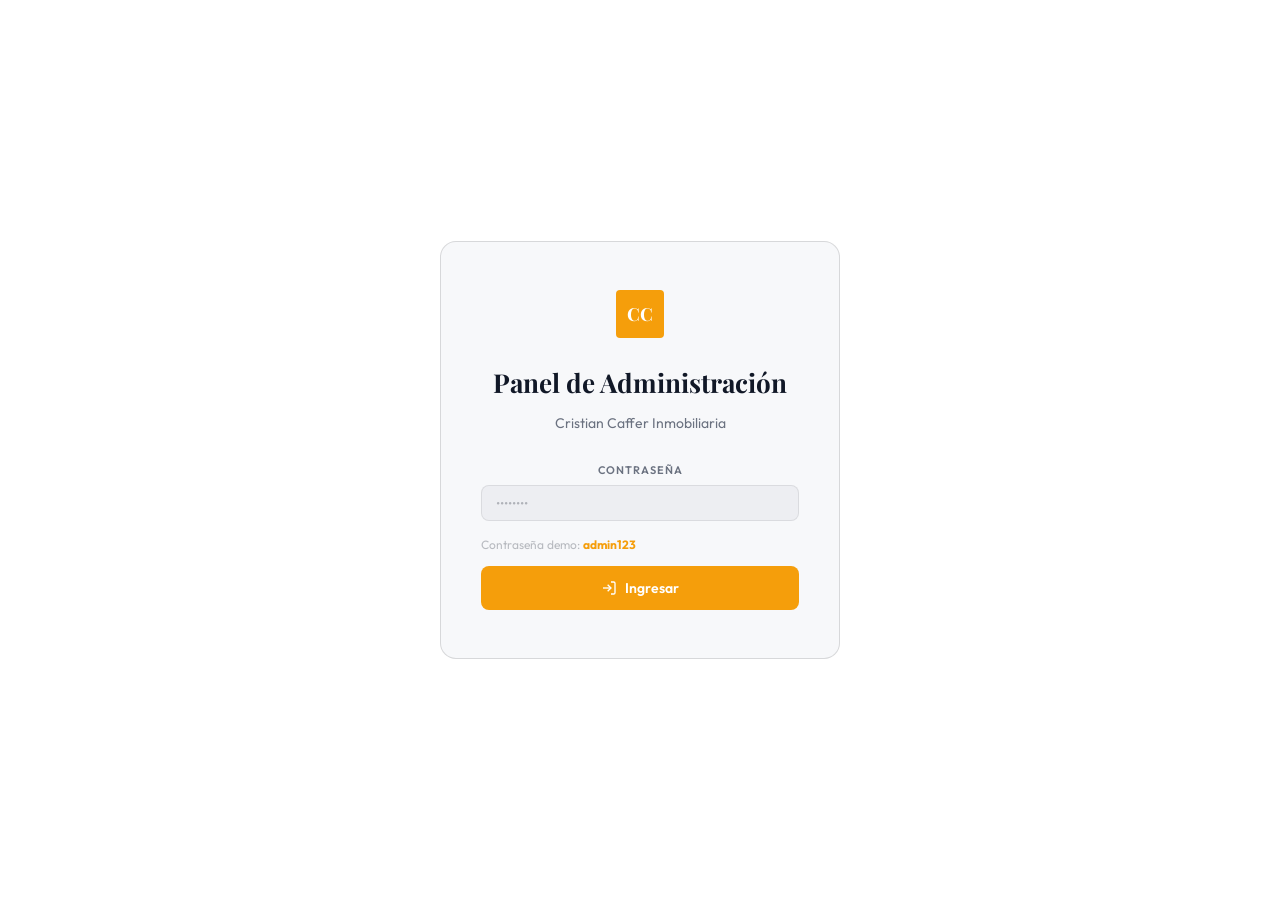
==== commit 9f02efd1: "commit alejo arreglo de errores" ====
--- a/admin.html
+++ b/admin.html
@@ -27,10 +27,7 @@
       text-align: center;
     }
     .login-card .lm-logo { margin-bottom: 24px; }
-    .login-card h1 {
-      font-family: var(--play); font-size: 26px; color: var(--text);
-      margin-bottom: 8px;
-    }
+    .login-card h1 { font-family: var(--play); font-size: 26px; color: var(--text); margin-bottom: 8px; }
     .login-card p { font-size: 14px; color: var(--text2); margin-bottom: 28px; }
     .login-card .cf-field { text-align: left; }
     .login-card .lm-hint { font-size: 12px; color: var(--text3); text-align: left; margin-bottom: 12px; }
@@ -50,26 +47,21 @@
     .btn-login-full:hover { background: var(--gold2); }
 
     /* ADMIN LAYOUT */
-    #admin-app {
-      display: flex; height: 100vh;
-    }
+    #admin-app { display: flex; height: 100vh; }
     #admin-app.hidden { display: none; }
 
     /* Sidebar */
     .ap-sidebar {
       width: 240px; flex-shrink: 0;
       background: var(--bg2); border-right: 1px solid var(--border);
-      display: flex; flex-direction: column;
-      padding: 0;
+      display: flex; flex-direction: column; padding: 0;
     }
     .ap-sidebar-header {
-      padding: 24px 20px 20px;
-      border-bottom: 1px solid var(--border);
+      padding: 24px 20px 20px; border-bottom: 1px solid var(--border);
       display: flex; align-items: center; gap: 10px;
     }
     .ap-sidebar-header .ap-site-link {
-      margin-left: auto;
-      font-size: 11px; color: var(--text3);
+      margin-left: auto; font-size: 11px; color: var(--text3);
       border: 1px solid var(--border); border-radius: var(--r4);
       padding: 4px 8px; transition: all .2s;
     }
@@ -84,89 +76,47 @@
     }
     .ap-nav-btn:hover { background: var(--bg3); color: var(--text); }
     .ap-nav-btn.active { background: var(--gold-muted); color: var(--gold); }
-    .ap-badge {
-      margin-left: auto;
-      background: var(--gold); color: var(--bg);
-      font-size: 10px; font-weight: 700; min-width: 18px; height: 18px;
-      border-radius: 9px; padding: 0 5px;
-      display: flex; align-items: center; justify-content: center;
-    }
-    .ap-sidebar-footer {
-      padding: 16px 20px;
-      border-top: 1px solid var(--border);
-    }
+    .ap-sidebar-footer { padding: 16px 20px; border-top: 1px solid var(--border); }
     .ap-logout {
       display: flex; align-items: center; gap: 8px;
       color: var(--text3); background: none; border: none;
-      font-size: 13px; cursor: pointer; transition: color .2s;
-      padding: 8px 0;
+      font-size: 13px; cursor: pointer; transition: color .2s; padding: 8px 0;
     }
     .ap-logout:hover { color: var(--danger); }
 
     /* Main area */
-    .ap-main {
-      flex: 1; display: flex; flex-direction: column; overflow: hidden;
-      background: var(--bg);
-    }
+    .ap-main { flex: 1; display: flex; flex-direction: column; overflow: hidden; background: var(--bg); }
     .ap-topbar {
       display: flex; align-items: center; justify-content: space-between;
-      padding: 18px 32px;
-      border-bottom: 1px solid var(--border);
-      flex-shrink: 0;
-      background: var(--bg);
+      padding: 18px 32px; border-bottom: 1px solid var(--border);
+      flex-shrink: 0; background: var(--bg);
     }
     .ap-topbar-left { display: flex; align-items: center; gap: 16px; }
-    .ap-topbar-title {
-      font-family: var(--play); font-size: 22px; font-weight: 600; color: var(--text);
-    }
+    .ap-topbar-title { font-family: var(--play); font-size: 22px; font-weight: 600; color: var(--text); }
     .ap-topbar-right { display: flex; align-items: center; gap: 12px; }
     .ap-tab { display: none; flex: 1; overflow-y: auto; padding: 32px; }
     .ap-tab.active { display: block; }
 
     /* Stats grid */
-    .ap-stats-grid {
-      display: grid; grid-template-columns: repeat(4,1fr); gap: 16px; margin-bottom: 32px;
-    }
-    .ap-stat-card {
-      background: var(--bg2); border: 1px solid var(--border);
-      border-radius: var(--r12); padding: 22px 20px;
-    }
-    .ap-stat-card .asc-top {
-      display: flex; justify-content: space-between; align-items: flex-start;
-      margin-bottom: 12px;
-    }
+    .ap-stats-grid { display: grid; grid-template-columns: repeat(3,1fr); gap: 16px; margin-bottom: 32px; }
+    .ap-stat-card { background: var(--bg2); border: 1px solid var(--border); border-radius: var(--r12); padding: 22px 20px; }
+    .ap-stat-card .asc-top { display: flex; justify-content: space-between; align-items: flex-start; margin-bottom: 12px; }
     .ap-stat-card .asc-icon { color: var(--gold); opacity: .7; }
-    .ap-stat-card .asc-n {
-      font-family: var(--play); font-size: 34px; font-weight: 700;
-      color: var(--text); line-height: 1;
-    }
-    .ap-stat-card .asc-l {
-      font-size: 12px; color: var(--text2); text-transform: uppercase; letter-spacing: .06em;
-      margin-top: 4px;
-    }
-    .ap-stat-card .asc-delta {
-      font-size: 11px; color: var(--success); margin-top: 8px;
-    }
+    .ap-stat-card .asc-n { font-family: var(--play); font-size: 34px; font-weight: 700; color: var(--text); line-height: 1; }
+    .ap-stat-card .asc-l { font-size: 12px; color: var(--text2); text-transform: uppercase; letter-spacing: .06em; margin-top: 4px; }
+    .ap-stat-card .asc-delta { font-size: 11px; color: var(--success); margin-top: 8px; }
 
     .ap-section { margin-bottom: 40px; }
     .ap-section-title {
       font-family: var(--play); font-size: 18px; font-weight: 600; color: var(--text);
-      margin-bottom: 20px; padding-bottom: 12px;
-      border-bottom: 1px solid var(--border);
-    }
-    .apt-header {
-      display: flex; align-items: center; justify-content: space-between; margin-bottom: 20px;
-    }
+      margin-bottom: 20px; padding-bottom: 12px; border-bottom: 1px solid var(--border);
+    }
+    .apt-header { display: flex; align-items: center; justify-content: space-between; margin-bottom: 20px; }
     .apt-header .ap-section-title { margin-bottom: 0; border: none; padding: 0; }
 
     /* Prop form */
-    .prop-form-card {
-      background: var(--bg2); border: 1px solid var(--border2);
-      border-radius: var(--r12); padding: 24px; margin-bottom: 24px;
-    }
-    .pfc-header {
-      display: flex; justify-content: space-between; align-items: center; margin-bottom: 20px;
-    }
+    .prop-form-card { background: var(--bg2); border: 1px solid var(--border2); border-radius: var(--r12); padding: 24px; margin-bottom: 24px; }
+    .pfc-header { display: flex; justify-content: space-between; align-items: center; margin-bottom: 20px; }
     .pfc-header h4 { font-size: 15px; font-weight: 600; color: var(--text); }
     .pf-row { display: grid; grid-template-columns: 1fr 1fr; gap: 14px; margin-bottom: 14px; }
     .pf-row.three { grid-template-columns: 1fr 1fr 1fr; }
@@ -184,17 +134,53 @@
     .pf-actions { display: flex; gap: 10px; margin-top: 4px; }
     select option { background: var(--bg3); }
 
+    /* ── MULTI-IMAGE PICKER ── */
+    .multi-img-picker { display: flex; flex-direction: column; gap: 12px; }
+    .multi-img-picker-label {
+      display: flex; align-items: center; gap: 10px;
+      background: var(--bg3); border: 2px dashed var(--border2);
+      border-radius: var(--r8); padding: 14px;
+      font-size: 13px; color: var(--text2); cursor: pointer;
+      transition: border-color .2s, color .2s;
+    }
+    .multi-img-picker-label:hover { border-color: var(--gold); color: var(--gold); }
+    .multi-img-picker-label input { display: none; }
+    .multi-img-picker-label small { margin-left: auto; font-size: 11px; color: var(--text3); }
+    .img-thumbs-grid {
+      display: grid; grid-template-columns: repeat(auto-fill, minmax(100px, 1fr));
+      gap: 8px;
+    }
+    .img-thumb-item {
+      position: relative; aspect-ratio: 4/3;
+      border-radius: var(--r8); overflow: hidden;
+      border: 2px solid var(--border);
+    }
+    .img-thumb-item.is-cover { border-color: var(--gold); }
+    .img-thumb-item img { width: 100%; height: 100%; object-fit: cover; }
+    .img-thumb-remove {
+      position: absolute; top: 4px; right: 4px;
+      width: 22px; height: 22px; border-radius: 50%;
+      background: rgba(248,81,73,.9); color: white;
+      border: none; cursor: pointer; font-size: 12px;
+      display: flex; align-items: center; justify-content: center;
+    }
+    .img-thumb-cover-btn {
+      position: absolute; bottom: 4px; left: 50%; transform: translateX(-50%);
+      background: rgba(13,17,23,.85); color: var(--text2);
+      border: 1px solid var(--border); border-radius: 4px;
+      font-size: 10px; padding: 2px 6px; cursor: pointer; white-space: nowrap;
+      transition: color .15s;
+    }
+    .img-thumb-item.is-cover .img-thumb-cover-btn { color: var(--gold); }
+    .img-thumb-empty { font-size: 12px; color: var(--text3); font-style: italic; }
+
     /* Table */
     .prop-table-header, .prop-table-row {
       display: grid;
       grid-template-columns: 64px 1fr 130px 90px 110px 90px;
-      gap: 12px; align-items: center;
-      padding: 12px 16px;
-    }
-    .prop-table-header {
-      font-size: 11px; font-weight: 600; text-transform: uppercase; letter-spacing: .08em;
-      color: var(--text2); border-bottom: 1px solid var(--border);
-    }
+      gap: 12px; align-items: center; padding: 12px 16px;
+    }
+    .prop-table-header { font-size: 11px; font-weight: 600; text-transform: uppercase; letter-spacing: .08em; color: var(--text2); border-bottom: 1px solid var(--border); }
     .prop-table-row { border-bottom: 1px solid var(--border); transition: background .15s; }
     .prop-table-row:hover { background: var(--bg2); }
     .ptr-img { width: 56px; height: 42px; border-radius: var(--r4); object-fit: cover; }
@@ -209,26 +195,10 @@
     .ptr-btn {
       width: 28px; height: 28px; border-radius: var(--r4);
       border: 1px solid var(--border); background: none; color: var(--text2);
-      cursor: pointer; display: flex; align-items: center; justify-content: center;
-      transition: all .2s;
+      cursor: pointer; display: flex; align-items: center; justify-content: center; transition: all .2s;
     }
     .ptr-btn:hover { border-color: var(--border2); color: var(--text); }
     .ptr-btn.del:hover { border-color: var(--danger); color: var(--danger); background: rgba(248,81,73,.08); }
-
-    /* Messages */
-    .msg-item {
-      background: var(--bg2); border: 1px solid var(--border);
-      border-radius: var(--r12); padding: 18px 20px; margin-bottom: 12px;
-      transition: border-color .2s; cursor: pointer;
-    }
-    .msg-item:hover { border-color: var(--border2); }
-    .msg-header { display: flex; justify-content: space-between; align-items: flex-start; margin-bottom: 8px; }
-    .msg-name { font-size: 14px; font-weight: 600; color: var(--text); }
-    .msg-date { font-size: 11px; color: var(--text3); }
-    .msg-contact { font-size: 12px; color: var(--gold); margin-bottom: 8px; }
-    .msg-text { font-size: 13px; color: var(--text2); line-height: 1.5; }
-    .msg-empty { padding: 48px; text-align: center; font-size: 16px; font-style: italic; color: var(--text3); font-family: var(--play); }
-    .msg-unread-dot { display: inline-block; width: 7px; height: 7px; border-radius: 50%; background: var(--gold); margin-left: 8px; vertical-align: middle; }
 
     /* Settings */
     .settings-grid { display: grid; grid-template-columns: 1fr 1fr; gap: 20px; }
@@ -251,14 +221,16 @@
     .rp-img { width: 52px; height: 40px; border-radius: var(--r4); object-fit: cover; background: var(--bg3); flex-shrink: 0; }
     .rp-title { font-size: 13px; color: var(--text); font-weight: 500; }
     .rp-price { font-size: 12px; color: var(--gold); }
-    .rp-op { font-size: 11px; color: var(--text2); text-transform: uppercase; letter-spacing: .06em; }
-
-    /* Responsive */
+
+    /* Map hint */
+    .map-hint { font-size: 11px; color: var(--text3); margin-top: 4px; line-height: 1.5; }
+    .map-hint a { color: var(--gold); }
+
     @media (max-width: 900px) {
       .ap-sidebar { width: 64px; }
       .ap-sidebar-header .logo-text,
       .ap-sidebar-header .ap-site-link,
-      .ap-nav-btn span:not(.ap-badge),
+      .ap-nav-btn span,
       .ap-logout span { display: none; }
       .ap-nav-btn { justify-content: center; }
       .ap-stats-grid { grid-template-columns: 1fr 1fr; }
@@ -266,7 +238,6 @@
     }
     @media (max-width: 600px) {
       .ap-tab { padding: 16px; }
-      .ap-stats-grid { grid-template-columns: 1fr 1fr; }
       .prop-table-header { display: none; }
       .prop-table-row { grid-template-columns: 48px 1fr auto; }
     }
@@ -282,10 +253,9 @@
       </div>
       <h1>Panel de Administración</h1>
       <p>Cristian Caffer Inmobiliaria</p>
-
       <div class="pf-field">
         <label>Contraseña</label>
-        <input type="password" id="admin-pw" placeholder="••••••••" onkeydown="if(event.key==='Enter')doLogin()" />
+        <input type="password" id="admin-pw" placeholder="••••••••" />
       </div>
       <p class="lm-hint">Contraseña demo: <strong>admin123</strong></p>
       <div id="lm-error" class="hidden">Contraseña incorrecta. Intentá de nuevo.</div>
@@ -314,15 +284,6 @@
         <button class="ap-nav-btn" data-tab="properties">
           <svg width="18" height="18" fill="none" stroke="currentColor" stroke-width="2" viewBox="0 0 24 24"><path d="M3 9l9-7 9 7v11a2 2 0 01-2 2H5a2 2 0 01-2-2z"/><polyline points="9 22 9 12 15 12 15 22"/></svg>
           <span>Propiedades</span>
-        </button>
-        <button class="ap-nav-btn" data-tab="messages">
-          <svg width="18" height="18" fill="none" stroke="currentColor" stroke-width="2" viewBox="0 0 24 24"><path d="M21 15a2 2 0 01-2 2H7l-4 4V5a2 2 0 012-2h14a2 2 0 012 2z"/></svg>
-          <span>Consultas</span>
-          <span class="ap-badge" id="ap-badge" style="display:none">0</span>
-        </button>
-        <button class="ap-nav-btn" data-tab="settings">
-          <svg width="18" height="18" fill="none" stroke="currentColor" stroke-width="2" viewBox="0 0 24 24"><circle cx="12" cy="12" r="3"/><path d="M19.4 15a1.65 1.65 0 00.33 1.82l.06.06a2 2 0 010 2.83 2 2 0 01-2.83 0l-.06-.06a1.65 1.65 0 00-1.82-.33 1.65 1.65 0 00-1 1.51V21a2 2 0 01-4 0v-.09A1.65 1.65 0 009 19.4a1.65 1.65 0 00-1.82.33l-.06.06a2 2 0 01-2.83-2.83l.06-.06A1.65 1.65 0 004.68 15a1.65 1.65 0 00-1.51-1H3a2 2 0 010-4h.09A1.65 1.65 0 004.6 9a1.65 1.65 0 00-.33-1.82l-.06-.06a2 2 0 012.83-2.83l.06.06A1.65 1.65 0 009 4.68a1.65 1.65 0 001-1.51V3a2 2 0 014 0v.09a1.65 1.65 0 001 1.51 1.65 1.65 0 001.82-.33l.06-.06a2 2 0 012.83 2.83l-.06.06A1.65 1.65 0 0019.4 9a1.65 1.65 0 001.51 1H21a2 2 0 010 4h-.09a1.65 1.65 0 00-1.51 1z"/></svg>
-          <span>Configuración</span>
         </button>
       </nav>
       <div class="ap-sidebar-footer">
@@ -355,10 +316,6 @@
           <h3 class="ap-section-title">Propiedades recientes</h3>
           <div id="recent-props"></div>
         </div>
-        <div class="ap-section">
-          <h3 class="ap-section-title">Últimas consultas</h3>
-          <div id="dash-messages"></div>
-        </div>
       </div>
 
       <!-- ── PROPIEDADES ── -->
@@ -392,24 +349,38 @@
                     <option value="terreno">Terreno</option>
                   </select>
                 </div>
-                <div class="pf-field"><label>Ubicación *</label><input type="text" id="f-loc" placeholder="Balnearia, Córdoba" required /></div>
+                <div class="pf-field"><label>Ubicación (texto) *</label><input type="text" id="f-loc" placeholder="Balnearia, Córdoba" required /></div>
+              </div>
+              <!-- Ubicación en mapa -->
+              <div class="pf-field">
+                <label>URL de ubicación en Google Maps</label>
+                <input type="url" id="f-mapurl" placeholder="https://maps.google.com/?q=..." />
+                <span class="map-hint">
+                  Abrí <a href="https://maps.google.com" target="_blank">Google Maps</a>, buscá la dirección, hacé clic derecho → "¿Qué hay aquí?" y copiá el enlace del lugar. También podés usar el botón Compartir → Copiar enlace.
+                </span>
               </div>
               <div class="pf-row three">
                 <div class="pf-field"><label>Dormitorios</label><input type="number" id="f-beds" min="0" max="20" placeholder="3" /></div>
                 <div class="pf-field"><label>Baños</label><input type="number" id="f-baths" min="0" max="10" placeholder="2" /></div>
                 <div class="pf-field"><label>Superficie m²</label><input type="text" id="f-m2" placeholder="120" /></div>
               </div>
+
+              <!-- MULTI IMAGEN -->
               <div class="pf-field">
-                <label>Imagen de la propiedad</label>
-                <div class="img-picker-wrap">
-                  <label class="img-picker-label">
+                <label>Imágenes de la propiedad <span style="color:var(--text3);text-transform:none;font-weight:400">(podés subir varias — la primera es la portada)</span></label>
+                <div class="multi-img-picker">
+                  <label class="multi-img-picker-label">
                     <svg width="16" height="16" fill="none" stroke="currentColor" stroke-width="2" viewBox="0 0 24 24"><rect x="3" y="3" width="18" height="18" rx="2"/><circle cx="8.5" cy="8.5" r="1.5"/><polyline points="21 15 16 10 5 21"/></svg>
-                    <span id="f-img-label">Seleccionar imagen desde la PC...</span>
-                    <input type="file" id="f-img" accept="image/*" onchange="previewImg(this,'f-img-preview','f-img-label')" />
+                    <span>Seleccionar imágenes desde la PC...</span>
+                    <small>PNG, JPG, WEBP</small>
+                    <input type="file" id="f-imgs" accept="image/*" multiple onchange="handleImgUpload(this)" />
                   </label>
-                  <img id="f-img-preview" class="img-picker-preview" src="" alt="Vista previa" />
+                  <div class="img-thumbs-grid" id="f-imgs-preview">
+                    <span class="img-thumb-empty">Sin imágenes cargadas</span>
+                  </div>
                 </div>
               </div>
+
               <div class="pf-field"><label>Descripción</label><textarea id="f-desc" placeholder="Descripción breve..."></textarea></div>
               <div class="pf-field">
                 <label>Estado</label>
@@ -427,17 +398,6 @@
           </div>
 
           <div class="prop-table" id="prop-table"></div>
-        </div>
-      </div>
-
-      <!-- ── CONSULTAS ── -->
-      <div class="ap-tab" id="tab-messages">
-        <div class="ap-section">
-          <div class="apt-header">
-            <h3 class="ap-section-title">Consultas recibidas</h3>
-            <button class="btn-ghost-small" onclick="markAllRead()" style="font-size:12px">Marcar todas como leídas</button>
-          </div>
-          <div id="messages-list"></div>
         </div>
       </div>
 
@@ -485,10 +445,11 @@
                 </div>
               </div>
             </div>
+            <div class="setting-card danger-zone">
               <h4>Zona peligrosa</h4>
               <p>Estas acciones son irreversibles.</p>
-              <button class="btn-danger" style="margin-right:10px" onclick="if(confirm('¿Resetear propiedades?'))resetProps()">Resetear propiedades</button>
-              <button class="btn-danger" onclick="if(confirm('¿Eliminar todas las consultas?'))resetMessages()">Borrar consultas</button>
+              <button class="btn-danger" onclick="if(confirm('¿Resetear propiedades?'))resetProps()">Resetear propiedades</button>
+              <button class="btn-danger" onclick="limpiarStorage()" style="margin-top:8px;background:#b45309">Limpiar almacenamiento (soluciona error de imágenes)</button>
             </div>
           </div>
         </div>
@@ -502,4 +463,4 @@
 
   <script src="admin.js"></script>
 </body>
-</html>
+</html>
--- a/styles.css
+++ b/styles.css
@@ -8,18 +8,18 @@
 *, *::before, *::after { box-sizing: border-box; margin: 0; padding: 0; }
 
 :root {
-  --bg:          #0D1117;
-  --bg2:         #161B22;
-  --bg3:         #21262D;
-  --surface:     #1C2128;
-  --border:      rgba(255,255,255,.08);
-  --border2:     rgba(255,255,255,.14);
-  --text:        #E6EDF3;
-  --text2:       #8B949E;
-  --text3:       rgba(255,255,255,.35);
-  --gold:        #C9A96E;
-  --gold2:       #E8C98A;
-  --gold-muted:  rgba(201,169,110,.15);
+  --bg:          #FFFFFF;
+  --bg2:         #F7F8FA;
+  --bg3:         #EDEEF2;
+  --surface:     #F7F8FA;
+  --border:      rgba(0,0,0,.08);
+  --border2:     rgba(0,0,0,.13);
+  --text:        #111827;
+  --text2:       #6B7280;
+  --text3:       rgba(17,24,39,.28);
+  --gold:        #F59E0B;
+  --gold2:       #FFC53D;
+  --gold-muted:  rgba(245,158,11,.13);
   --white:       #FFFFFF;
   --danger:      #F85149;
   --success:     #3FB950;
@@ -63,14 +63,14 @@
 }
 #cursor-ring {
   position: fixed; width: 32px; height: 32px;
-  border: 1.5px solid rgba(201,169,110,.45);
+  border: 1.5px solid rgba(245,158,11,.45);
   border-radius: 50%;
   pointer-events: none;
   z-index: 9998;
   transform: translate(-50%,-50%);
   transition: left .1s var(--ease), top .1s var(--ease), width .25s, height .25s, opacity .25s, border-color .25s;
 }
-#cursor-ring.hover { width: 50px; height: 50px; border-color: rgba(201,169,110,.25); }
+#cursor-ring.hover { width: 50px; height: 50px; border-color: rgba(245,158,11,.25); }
 
 /* ─── LOADER ─── */
 #loader {
@@ -112,9 +112,9 @@
   transition: background .35s var(--ease), box-shadow .35s;
 }
 #navbar.scrolled {
-  background: rgba(13,17,23,.95);
+  background: rgba(255,255,255,.97);
   backdrop-filter: blur(16px);
-  box-shadow: 0 1px 0 var(--border);
+  box-shadow: 0 1px 0 rgba(0,0,0,.08);
 }
 .nav-inner {
   max-width: 1280px; margin: 0 auto;
@@ -182,7 +182,7 @@
   display: none; flex-direction: column;
   padding: 0 20px 20px;
   border-top: 1px solid var(--border);
-  background: rgba(13,17,23,.97);
+  background: #ffffff;
 }
 .mobile-menu.open { display: flex; }
 .mm-link {
@@ -196,159 +196,115 @@
 
 /* ─── HERO ─── */
 #hero {
-  min-height: 100vh;
-  width: 100%;
-  max-width: 100% !important;
-  margin: 0 !important;
+  min-height: 82vh;
+  width: 100%; max-width: 100% !important; margin: 0 !important;
   display: flex; flex-direction: column;
-  align-items: center;
-  justify-content: flex-end;
+  align-items: center; justify-content: center;
   padding: 120px 40px 0;
   position: relative; overflow: hidden;
-}
-.hero-bg-wrap {
-  position: absolute; inset: 0; z-index: 0;
-}
-.hero-bg-img {
-  width: 100%; height: 100%;
-  object-fit: cover;
-  transform-origin: center;
-  animation: heroZoom 12s var(--ease) forwards;
-}
-@keyframes heroZoom {
-  from { transform: scale(1.08); }
-  to   { transform: scale(1.0); }
-}
-.hero-overlay {
-  position: absolute; inset: 0;
-  background: rgba(13,17,23,.62);
-}
-.hero-gradient {
-  position: absolute; inset: 0;
-  background: linear-gradient(
-    to top,
-    var(--bg) 0%,
-    rgba(13,17,23,.8) 30%,
-    transparent 70%
-  );
-}
-.hero-content {
-  position: relative; z-index: 1;
-  width: 100%;
-  max-width: 860px;
-  margin: 0 auto;
-  padding-bottom: 40px;
-  text-align: center;
-  display: flex;
-  flex-direction: column;
-  align-items: center;
+  background:
+    radial-gradient(ellipse at 50% 85%, rgba(245,158,11,.07) 0%, transparent 60%),
+    var(--bg);
+}
+.hero-center {
+  display: flex; flex-direction: column;
+  align-items: center; text-align: center;
+  width: 100%; max-width: 760px;
+  padding-bottom: 52px;
 }
 .hero-badge {
   display: inline-flex; align-items: center; gap: 8px;
-  font-size: 12px; font-weight: 500; letter-spacing: .12em; text-transform: uppercase;
-  color: var(--gold);
-  background: rgba(201,169,110,.12);
-  border: 1px solid rgba(201,169,110,.25);
+  font-size: 12px; font-weight: 500; letter-spacing: .1em; text-transform: uppercase;
+  color: var(--gold); background: var(--gold-muted);
+  border: 1px solid rgba(245,158,11,.3);
   padding: 6px 14px; border-radius: 40px;
-  margin-bottom: 24px;
-}
-.hero-badge::before {
-  content: ''; width: 6px; height: 6px; border-radius: 50%;
-  background: var(--gold); animation: pulse 2s infinite;
+  margin-bottom: 24px; width: fit-content;
+}
+.hero-badge-dot {
+  width: 6px; height: 6px; border-radius: 50%;
+  background: var(--gold); animation: pulse 2s infinite; flex-shrink: 0;
 }
 @keyframes pulse {
-  0%,100% { box-shadow: 0 0 0 0 rgba(201,169,110,.4); }
-  50% { box-shadow: 0 0 0 6px rgba(201,169,110,0); }
+  0%,100% { box-shadow: 0 0 0 0 rgba(245,158,11,.45); }
+  50%      { box-shadow: 0 0 0 7px rgba(245,158,11,0); }
 }
 .hero-h1 {
   font-family: var(--play);
-  font-size: clamp(42px, 7vw, 88px);
-  font-weight: 700;
-  line-height: 1.05;
-  letter-spacing: -.025em;
-  color: var(--white);
-  margin-bottom: 20px;
-  text-align: center;
+  font-size: clamp(36px, 4.8vw, 66px);
+  font-weight: 700; line-height: 1.08; letter-spacing: -.025em;
+  color: var(--white); margin-bottom: 18px; text-align: center;
 }
 .hero-h1 em { font-style: italic; color: var(--gold); }
 .hero-sub {
-  font-size: 17px; font-weight: 300;
-  color: rgba(230,237,243,.65);
-  line-height: 1.7;
-  margin-bottom: 0;
-  text-align: center;
-}
-
-/* HERO SEARCH BAR — Compass-inspired */
-.hero-search {
-  background: rgba(22,27,34,.92);
-  border: 1px solid var(--border2);
-  border-radius: var(--r12);
-  overflow: hidden;
-  backdrop-filter: blur(20px);
-  width: 100%;
-  max-width: 860px;
-}
-.hs-tabs {
-  display: flex;
-  border-bottom: 1px solid var(--border);
-  padding: 0 4px;
-}
-.hs-tab {
-  padding: 12px 18px;
-  font-size: 13px; font-weight: 500; color: var(--text2);
-  background: none; border: none;
-  border-bottom: 2px solid transparent;
-  margin-bottom: -1px;
-  transition: color .2s, border-color .2s;
-}
-.hs-tab.active, .hs-tab:hover { color: var(--gold); border-bottom-color: var(--gold); }
-.hs-bar {
-  display: flex; align-items: center;
-  padding: 8px;
-  gap: 4px;
-}
-.hs-field {
-  flex: 1; display: flex; align-items: center; gap: 10px;
-  padding: 10px 16px;
-  border-right: 1px solid var(--border);
-}
-.hs-field svg { color: var(--text2); flex-shrink: 0; }
-.hs-field input {
-  flex: 1; background: none; border: none; outline: none;
-  font-size: 14px; color: var(--text);
-}
-.hs-field input::placeholder { color: var(--text2); }
-.hs-select-wrap {
-  padding: 4px 8px;
-  border-right: 1px solid var(--border);
-}
-.hs-select-wrap select {
-  background: none; border: none; outline: none;
-  font-size: 13px; color: var(--text2);
-  padding: 6px 8px; cursor: none;
-}
-.hs-search-btn {
+  font-size: 16px; font-weight: 300;
+  color: rgba(230,237,243,.6); line-height: 1.72;
+  margin-bottom: 32px; text-align: center; max-width: 560px;
+}
+.hero-ctas { display: flex; align-items: center; gap: 12px; flex-wrap: wrap; justify-content: center; }
+.hero-cta-main {
   display: flex; align-items: center; gap: 8px;
-  background: var(--gold); color: var(--bg);
-  border: none; padding: 12px 20px; border-radius: var(--r8);
-  font-size: 13px; font-weight: 600;
+  background: var(--gold); color: #fff; border: none;
+  padding: 14px 26px; border-radius: var(--r8);
+  font-size: 15px; font-weight: 600; font-family: var(--out);
   transition: background .2s, transform .15s;
-  white-space: nowrap;
-}
-.hs-search-btn:hover { background: var(--gold2); transform: scale(1.02); }
-
+}
+.hero-cta-main:hover { background: var(--gold2); transform: translateY(-2px); }
+.hero-cta-sec {
+  display: flex; align-items: center; gap: 8px;
+  color: var(--text2); font-size: 14px; font-weight: 500;
+  border: 1px solid var(--border2); padding: 13px 22px;
+  border-radius: var(--r8); transition: all .2s;
+}
+.hero-cta-sec:hover { color: var(--text); border-color: var(--gold); }
+.hero-visual { position: relative; }
+.hero-img-wrap {
+  position: relative; border-radius: 20px; overflow: hidden;
+  aspect-ratio: 4/5;
+  box-shadow: 0 40px 90px rgba(0,0,0,.55), 0 0 0 1px rgba(255,255,255,.06);
+}
+.hero-bg-img {
+  position: absolute; inset: 0;
+  width: 100%; height: 100%; object-fit: cover;
+  z-index: 0; display: block;
+  animation: heroZoom 14s var(--ease) forwards;
+}
+.hero-bg-overlay {
+  position: absolute; inset: 0;
+  background: rgba(255,255,255,.80);
+  z-index: 1;
+}
+#hero .hero-center { position: relative; z-index: 2; }
+#hero .hero-stats  { position: relative; z-index: 2; }
+@keyframes heroZoom { from { transform: scale(1.06); } to { transform: scale(1); } }
+.hero-float-card {
+  position: absolute; bottom: 22px; left: 22px;
+  background: rgba(13,17,23,.9); backdrop-filter: blur(16px);
+  border: 1px solid rgba(245,158,11,.22);
+  border-radius: 14px; padding: 13px 18px;
+  display: flex; align-items: center; gap: 12px;
+}
+.hfc-dot {
+  width: 10px; height: 10px; border-radius: 50%;
+  background: var(--gold); animation: pulse 2s infinite; flex-shrink: 0;
+}
+.hfc-n { font-family: var(--play); font-size: 20px; font-weight: 700; color: var(--gold); line-height: 1; }
+.hfc-l { font-size: 11px; color: var(--text2); text-transform: uppercase; letter-spacing: .05em; margin-top: 3px; }
+.hero-float-tag {
+  position: absolute; top: 20px; right: 20px;
+  background: rgba(13,17,23,.85); backdrop-filter: blur(12px);
+  border: 1px solid rgba(255,255,255,.1);
+  border-radius: 40px; padding: 7px 14px;
+  font-size: 12px; font-weight: 500; color: var(--text);
+  display: flex; align-items: center; gap: 7px;
+}
 .hero-stats {
   position: relative; z-index: 1;
   display: flex; align-items: center;
-  background: rgba(22,27,34,.85);
-  border: 1px solid var(--border);
-  border-radius: var(--r12) var(--r12) 0 0;
-  border-bottom: none;
+  background: rgba(255,255,255,.95);
+  border: 1px solid rgba(0,0,0,.1);
+  border-radius: var(--r12) var(--r12) 0 0; border-bottom: none;
   backdrop-filter: blur(20px);
-  margin-top: 32px;
-  width: 100%;
-  max-width: 860px;
+  width: 100%; max-width: 1200px;
 }
 .hs-stat {
   flex: 1; padding: 20px 24px;
@@ -358,22 +314,19 @@
   font-family: var(--play); font-size: 28px; font-weight: 700;
   color: var(--gold); line-height: 1;
 }
-.hs-l {
-  font-size: 11px; color: var(--text2); text-transform: uppercase; letter-spacing: .06em;
-}
+.hs-l { font-size: 11px; color: var(--text2); text-transform: uppercase; letter-spacing: .06em; }
 .hs-divider { width: 1px; height: 40px; background: var(--border); flex-shrink: 0; }
-.hero-scroll-hint {
-  position: absolute; bottom: 32px; right: 60px; z-index: 1;
-  display: flex; align-items: center; gap: 10px;
-  font-size: 11px; letter-spacing: .14em; text-transform: uppercase;
-  color: var(--text2);
-}
-.scroll-line-anim {
-  width: 36px; height: 1px;
-  background: linear-gradient(to right, var(--gold), transparent);
-  animation: scrollPulse 2s infinite;
-}
-@keyframes scrollPulse { 0%,100% { opacity: .4; } 50% { opacity: 1; } }
+@media (max-width: 900px) {
+  #hero { padding: 90px 24px 0; }
+  .hero-h1 { font-size: clamp(34px, 8vw, 52px); }
+}
+@media (max-width: 600px) {
+  #hero { padding: 80px 16px 0; }
+  .hero-ctas { flex-direction: column; align-items: center; width: 100%; }
+  .hero-cta-main, .hero-cta-sec { width: 100%; justify-content: center; }
+  .hero-stats { display: grid; grid-template-columns: 1fr 1fr; }
+  .hs-divider:nth-child(4) { display: none; }
+}
 
 /* ─── FEATURED BAND ─── */
 .featured-band {
@@ -478,7 +431,7 @@
 .prop-card:hover {
   transform: translateY(-6px);
   box-shadow: 0 24px 60px rgba(0,0,0,.4);
-  border-color: rgba(201,169,110,.25);
+  border-color: rgba(245,158,11,.25);
 }
 .pc-img {
   position: relative; overflow: hidden;
@@ -496,7 +449,7 @@
 }
 .pc-badge.venta   { background: rgba(63,185,80,.15); color: #3FB950; border: 1px solid rgba(63,185,80,.3); }
 .pc-badge.alquiler{ background: rgba(56,139,253,.15); color: #388BFD; border: 1px solid rgba(56,139,253,.3); }
-.pc-badge.terreno { background: var(--gold-muted); color: var(--gold); border: 1px solid rgba(201,169,110,.3); }
+.pc-badge.terreno { background: var(--gold-muted); color: var(--gold); border: 1px solid rgba(245,158,11,.3); }
 .pc-badge.reservada{ background: rgba(248,81,73,.15); color: #F85149; border: 1px solid rgba(248,81,73,.3); }
 .pc-fav {
   position: absolute; top: 14px; right: 14px;
@@ -506,7 +459,7 @@
   display: flex; align-items: center; justify-content: center;
   cursor: none; transition: all .2s;
 }
-.pc-fav:hover { background: rgba(201,169,110,.2); border-color: var(--gold); }
+.pc-fav:hover { background: rgba(245,158,11,.2); border-color: var(--gold); }
 .pc-fav svg { stroke: rgba(230,237,243,.7); transition: stroke .2s; }
 .pc-fav:hover svg { stroke: var(--gold); }
 .pc-body { padding: 20px; }
@@ -536,7 +489,7 @@
   width: 100%; margin-top: 14px;
   font-size: 13px; font-weight: 600;
   background: transparent; color: var(--gold);
-  border: 1px solid rgba(201,169,110,.25);
+  border: 1px solid rgba(245,158,11,.25);
   padding: 10px; border-radius: var(--r8);
   transition: all .25s;
 }
@@ -680,7 +633,7 @@
 }
 .af-icon {
   width: 40px; height: 40px; border-radius: var(--r8); flex-shrink: 0;
-  background: var(--gold-muted); border: 1px solid rgba(201,169,110,.25);
+  background: var(--gold-muted); border: 1px solid rgba(245,158,11,.25);
   display: flex; align-items: center; justify-content: center;
   color: var(--gold);
 }
@@ -706,12 +659,12 @@
 .pt-step:hover { background: var(--bg3); }
 .pt-num {
   font-family: var(--play); font-size: 52px; font-weight: 700;
-  color: rgba(201,169,110,.15); line-height: 1;
+  color: rgba(245,158,11,.15); line-height: 1;
   margin-bottom: 20px; letter-spacing: -.02em;
 }
 .pt-icon {
   width: 44px; height: 44px; border-radius: var(--r8);
-  background: var(--gold-muted); border: 1px solid rgba(201,169,110,.25);
+  background: var(--gold-muted); border: 1px solid rgba(245,158,11,.25);
   display: flex; align-items: center; justify-content: center;
   color: var(--gold); margin-bottom: 16px;
 }
@@ -731,8 +684,8 @@
 }
 .testi-card:hover { border-color: var(--border2); transform: translateY(-4px); }
 .testi-card.featured {
-  background: linear-gradient(135deg, rgba(201,169,110,.08), rgba(201,169,110,.03));
-  border-color: rgba(201,169,110,.25);
+  background: linear-gradient(135deg, rgba(245,158,11,.08), rgba(245,158,11,.03));
+  border-color: rgba(245,158,11,.25);
 }
 .testi-stars { color: var(--gold); font-size: 14px; letter-spacing: 2px; margin-bottom: 16px; }
 .testi-text {
@@ -742,7 +695,7 @@
 .testi-author { display: flex; align-items: center; gap: 12px; }
 .testi-avatar {
   width: 40px; height: 40px; border-radius: 50%;
-  background: var(--gold-muted); border: 1px solid rgba(201,169,110,.3);
+  background: var(--gold-muted); border: 1px solid rgba(245,158,11,.3);
   display: flex; align-items: center; justify-content: center;
   font-size: 13px; font-weight: 600; color: var(--gold);
   flex-shrink: 0;
@@ -763,7 +716,7 @@
 .rating-text { font-size: 14px; color: var(--text2); }
 .rating-link {
   margin-left: auto; font-size: 13px; font-weight: 500; color: var(--gold);
-  border-bottom: 1px solid rgba(201,169,110,.3); padding-bottom: 2px;
+  border-bottom: 1px solid rgba(245,158,11,.3); padding-bottom: 2px;
   transition: border-color .2s;
 }
 .rating-link:hover { border-color: var(--gold); }
@@ -782,7 +735,7 @@
 .cd-item:hover { background: rgba(255,255,255,.04); }
 .cd-icon {
   width: 38px; height: 38px; border-radius: var(--r8); flex-shrink: 0;
-  background: var(--gold-muted); border: 1px solid rgba(201,169,110,.25);
+  background: var(--gold-muted); border: 1px solid rgba(245,158,11,.25);
   display: flex; align-items: center; justify-content: center;
   color: var(--gold);
 }
@@ -833,7 +786,7 @@
 
 /* ─── CTA BAND ─── */
 .cta-band {
-  background: linear-gradient(135deg, var(--bg2) 0%, rgba(201,169,110,.06) 100%);
+  background: linear-gradient(135deg, var(--bg2) 0%, rgba(245,158,11,.06) 100%);
   border-top: 1px solid var(--border);
   border-bottom: 1px solid var(--border);
   padding: 48px 40px;
@@ -1166,7 +1119,7 @@
 .toast.show { opacity: 1; transform: translateX(-50%) translateY(0); }
 .toast.success { background: rgba(63,185,80,.15); border-color: rgba(63,185,80,.3); color: var(--success); }
 .toast.error   { background: rgba(248,81,73,.15); border-color: rgba(248,81,73,.3); color: var(--danger); }
-.toast.gold    { background: var(--gold-muted); border-color: rgba(201,169,110,.3); color: var(--gold); }
+.toast.gold    { background: var(--gold-muted); border-color: rgba(245,158,11,.3); color: var(--gold); }
 
 /* ─── RESPONSIVE ─── */
 @media (max-width: 1100px) {
@@ -1214,3 +1167,271 @@
   .ptr-badge, .ptr-price { display: none; }
   .cta-band-content { flex-direction: column; }
 }
+/* ═══════════════════════════════════════
+   AGREGAR AL FINAL DE styles.css
+   Estilos de carrusel de imágenes
+═══════════════════════════════════════ */
+
+/* ─── CAROUSEL EN CARDS ─── */
+.pc-carousel {
+  position: relative; width: 100%; height: 100%;
+}
+.pc-slides {
+  width: 100%; height: 100%;
+  position: relative;
+}
+.pc-slide {
+  position: absolute; inset: 0;
+  opacity: 0; transition: opacity .4s ease;
+  pointer-events: none;
+}
+.pc-slide.active {
+  opacity: 1; pointer-events: all;
+}
+.pc-slide img {
+  width: 100%; height: 100%; object-fit: cover;
+  transition: transform .7s cubic-bezier(.25,.46,.45,.94);
+}
+.prop-card:hover .pc-slide.active img { transform: scale(1.06); }
+
+/* Flechas en cards */
+.pc-arrow {
+  position: absolute; top: 50%; transform: translateY(-50%);
+  width: 32px; height: 32px; border-radius: 50%;
+  background: rgba(13,17,23,.75); backdrop-filter: blur(6px);
+  border: 1px solid rgba(255,255,255,.12);
+  color: white; z-index: 10;
+  display: flex; align-items: center; justify-content: center;
+  opacity: 0; transition: opacity .2s, background .2s;
+  cursor: pointer;
+}
+.pc-arrow-prev { left: 10px; }
+.pc-arrow-next { right: 10px; }
+.prop-card:hover .pc-arrow { opacity: 1; }
+.pc-arrow:hover { background: rgba(245,158,11,.85); }
+
+/* Dots en cards */
+.pc-dots {
+  position: absolute; bottom: 10px; left: 50%; transform: translateX(-50%);
+  display: flex; gap: 5px; z-index: 10;
+}
+.pc-dot {
+  width: 6px; height: 6px; border-radius: 50%;
+  background: rgba(255,255,255,.4); border: none;
+  cursor: pointer; transition: all .2s; padding: 0;
+}
+.pc-dot.active { background: var(--gold); transform: scale(1.3); }
+
+/* Contador en cards */
+.pc-counter {
+  position: absolute; top: 10px; right: 10px; z-index: 10;
+}
+.pc-counter-text {
+  font-size: 11px; font-weight: 600;
+  background: rgba(13,17,23,.75); backdrop-filter: blur(6px);
+  color: rgba(255,255,255,.8);
+  padding: 3px 8px; border-radius: 20px;
+  border: 1px solid rgba(255,255,255,.1);
+}
+
+/* ─── CAROUSEL EN MODAL ─── */
+.pm-carousel {
+  position: relative; width: 100%;
+  aspect-ratio: 16/9;
+  border-radius: var(--r12) var(--r12) 0 0;
+  overflow: hidden;
+}
+.pm-slides { width: 100%; height: 100%; position: relative; }
+.pm-slide {
+  position: absolute; inset: 0;
+  opacity: 0; transition: opacity .4s ease;
+}
+.pm-slide.active { opacity: 1; }
+.pm-slide img { width: 100%; height: 100%; object-fit: cover; }
+
+.pm-arrow {
+  position: absolute; top: 50%; transform: translateY(-50%);
+  width: 40px; height: 40px; border-radius: 50%;
+  background: rgba(13,17,23,.75); backdrop-filter: blur(8px);
+  border: 1px solid rgba(255,255,255,.15);
+  color: white; z-index: 10;
+  display: flex; align-items: center; justify-content: center;
+  cursor: pointer; transition: background .2s;
+}
+.pm-arrow-prev { left: 14px; }
+.pm-arrow-next { right: 14px; }
+.pm-arrow:hover { background: rgba(245,158,11,.85); }
+
+.pm-dots {
+  position: absolute; bottom: 14px; left: 50%; transform: translateX(-50%);
+  display: flex; gap: 6px; z-index: 10;
+}
+.pm-dot {
+  width: 8px; height: 8px; border-radius: 50%;
+  background: rgba(255,255,255,.4); border: none;
+  cursor: pointer; transition: all .2s; padding: 0;
+}
+.pm-dot.active { background: var(--gold); transform: scale(1.3); }
+
+.pm-img-counter {
+  position: absolute; top: 12px; right: 14px; z-index: 10;
+}
+.pm-counter-txt {
+  font-size: 12px; font-weight: 600;
+  background: rgba(13,17,23,.75);
+  color: rgba(255,255,255,.85);
+  padding: 4px 10px; border-radius: 20px;
+  border: 1px solid rgba(255,255,255,.12);
+}
+
+/* ─── BOTÓN VER MAPA EN MODAL ─── */
+.pm-map-btn {
+  display: inline-flex; align-items: center; gap: 6px;
+  font-size: 13px; font-weight: 500; color: var(--gold);
+  background: var(--gold-muted);
+  border: 1px solid rgba(245,158,11,.3);
+  padding: 7px 14px; border-radius: var(--r8);
+  transition: all .2s;
+}
+.pm-map-btn:hover { background: rgba(245,158,11,.25); }
+
+/* ═══════════════════════════════════════════════
+   TEMA CLARO — overrides
+   ═══════════════════════════════════════════════ */
+
+/* Navbar siempre con fondo blanco */
+#navbar {
+  background: rgba(255,255,255,.92);
+  backdrop-filter: blur(14px);
+  -webkit-backdrop-filter: blur(14px);
+  box-shadow: 0 1px 0 rgba(0,0,0,.07);
+}
+.nav-links a { color: #374151; }
+.nav-links a:hover { color: #111827; }
+.logo-text { color: #111827; font-family: var(--play); }
+.btn-call { color: #374151; border-color: rgba(0,0,0,.18); }
+.btn-call:hover { color: #111827; border-color: var(--gold); }
+.btn-nav-cta { color: #fff !important; }
+.hamburger span { background: #111827; }
+.mm-link { color: #374151; border-color: rgba(0,0,0,.08); }
+.mm-link:hover { color: #111827; }
+
+/* Hero textos sobre fondo blanco */
+.hero-h1 { color: #111827; }
+.hero-sub { color: #6B7280; }
+.hero-cta-sec { color: #374151; border-color: rgba(0,0,0,.18); }
+.hero-cta-sec:hover { color: #111827; }
+.hs-l { color: #6B7280; }
+.hs-divider { background: rgba(0,0,0,.1); }
+
+/* Featured band */
+.featured-band { background: #F7F8FA; border-color: rgba(0,0,0,.07); color: #9CA3AF; }
+.band-dot { background: var(--gold); }
+
+/* Tarjetas de propiedades */
+.prop-card {
+  background: #fff;
+  border-color: rgba(0,0,0,.09);
+  box-shadow: 0 2px 12px rgba(0,0,0,.06);
+}
+.prop-card:hover {
+  box-shadow: 0 16px 44px rgba(0,0,0,.11);
+  border-color: rgba(245,158,11,.3);
+}
+.pc-price { color: #111827; }
+.pc-title { color: #374151; }
+.pc-loc { color: #9CA3AF; }
+.pc-features { border-color: rgba(0,0,0,.07); }
+.pc-feat { color: #6B7280; }
+.pc-cta { color: var(--gold); border-color: rgba(245,158,11,.3); }
+.pc-cta:hover { background: var(--gold); color: #fff; }
+
+/* Filtros */
+.pf-btn { background: #fff; color: #374151; border-color: rgba(0,0,0,.14); }
+.pf-btn:hover { color: #111827; border-color: var(--gold); }
+.pf-btn.active { background: var(--gold); color: #fff; border-color: var(--gold); }
+.pf-count { color: #9CA3AF; }
+
+/* Títulos de sección */
+.section-title { color: #111827; }
+.section-sub { color: #6B7280; }
+.section-eyebrow { color: var(--gold); }
+.section-eyebrow::before { background: var(--gold); }
+
+/* About */
+.about-text p { color: #374151; }
+.about-accent-card { background: #fff; color: #111827; box-shadow: 0 4px 16px rgba(0,0,0,.08); }
+.about-img-badge { background: #fff; }
+.aib-n { color: #111827; }
+.aib-l { color: #6B7280; }
+.about-feature { background: #F7F8FA; border-color: rgba(0,0,0,.07); }
+.af-icon { background: rgba(245,158,11,.1); }
+
+/* Proceso */
+.cd-item { background: #fff; border-color: rgba(0,0,0,.09); }
+.cd-icon { background: rgba(245,158,11,.1); border-color: rgba(245,158,11,.22); }
+.pt-step { color: #374151; }
+
+/* Testimonios */
+.testi-card { background: #fff; border-color: rgba(0,0,0,.09); box-shadow: 0 2px 12px rgba(0,0,0,.06); }
+.testi-text { color: #374151; }
+.testi-name { color: #111827; }
+.testi-role { color: #9CA3AF; }
+
+/* CTA band */
+.cta-band { background: #111827; }
+.cta-band h3, .cta-band p { color: #fff; }
+.btn-primary-gold { background: var(--gold); color: #fff; }
+.btn-primary-gold:hover { background: var(--gold2); }
+
+/* Formulario de contacto */
+.cf-label { color: #374151; }
+.cf-input, .cf-select, .cf-textarea {
+  background: #fff;
+  border-color: rgba(0,0,0,.14);
+  color: #111827;
+}
+.cf-input::placeholder, .cf-textarea::placeholder { color: #9CA3AF; }
+.cf-input:focus, .cf-textarea:focus { border-color: var(--gold); }
+
+/* Props empty */
+.props-empty { color: #9CA3AF; }
+.props-empty svg { color: #D1D5DB; }
+
+/* Toast */
+.toast { background: #fff; color: #111827; border-color: rgba(0,0,0,.12); }
+.toast.gold { background: rgba(245,158,11,.08); color: #D97706; border-color: rgba(245,158,11,.3); }
+
+/* Modal de propiedad */
+.prop-modal { background: #fff; border-color: rgba(0,0,0,.12); }
+.pm-body { background: #fff; }
+.pm-price { color: #111827; }
+.pm-title { color: #374151; }
+.pm-desc { color: #6B7280; }
+.pm-spec { background: #F7F8FA; border-color: rgba(0,0,0,.09); color: #374151; }
+.pm-close { color: #374151; background: #F7F8FA; border-color: rgba(0,0,0,.09); }
+.pm-close:hover { background: #EDEEF2; }
+.pm-arrow { background: #F7F8FA; border-color: rgba(0,0,0,.09); color: #374151; }
+.pm-arrow:hover { background: var(--gold); color: #fff; }
+
+/* Fixes adicionales de visibilidad */
+.hero-h1 { color: #111827; }
+.hero-sub { color: #6B7280; }
+.pc-fav svg { stroke: rgba(17,24,39,.45); }
+.cd-item:hover { background: rgba(0,0,0,.04); }
+.about-accent-card { background: #fff; color: #111827; border: 1px solid rgba(0,0,0,.09); box-shadow: 0 4px 16px rgba(0,0,0,.07); backdrop-filter: none; }
+.cf-submit { color: #fff; }
+.btn-primary-gold { color: #111827; }
+
+/* Secciones con título claro — forzar texto oscuro en tema claro */
+.section-title.light    { color: #111827; }
+.section-sub.light      { color: #6B7280; }
+.section-eyebrow.light  { color: var(--gold); }
+
+/* CTA band — texto blanco sobre fondo oscuro */
+.cta-band h3  { color: #fff !important; }
+.cta-band p   { color: rgba(255,255,255,.72) !important; }
+
+footer { background: var(--bg); }
+.footer-vertex { color: var(--text3); }
+.footer-vertex:hover { color: var(--gold); }
